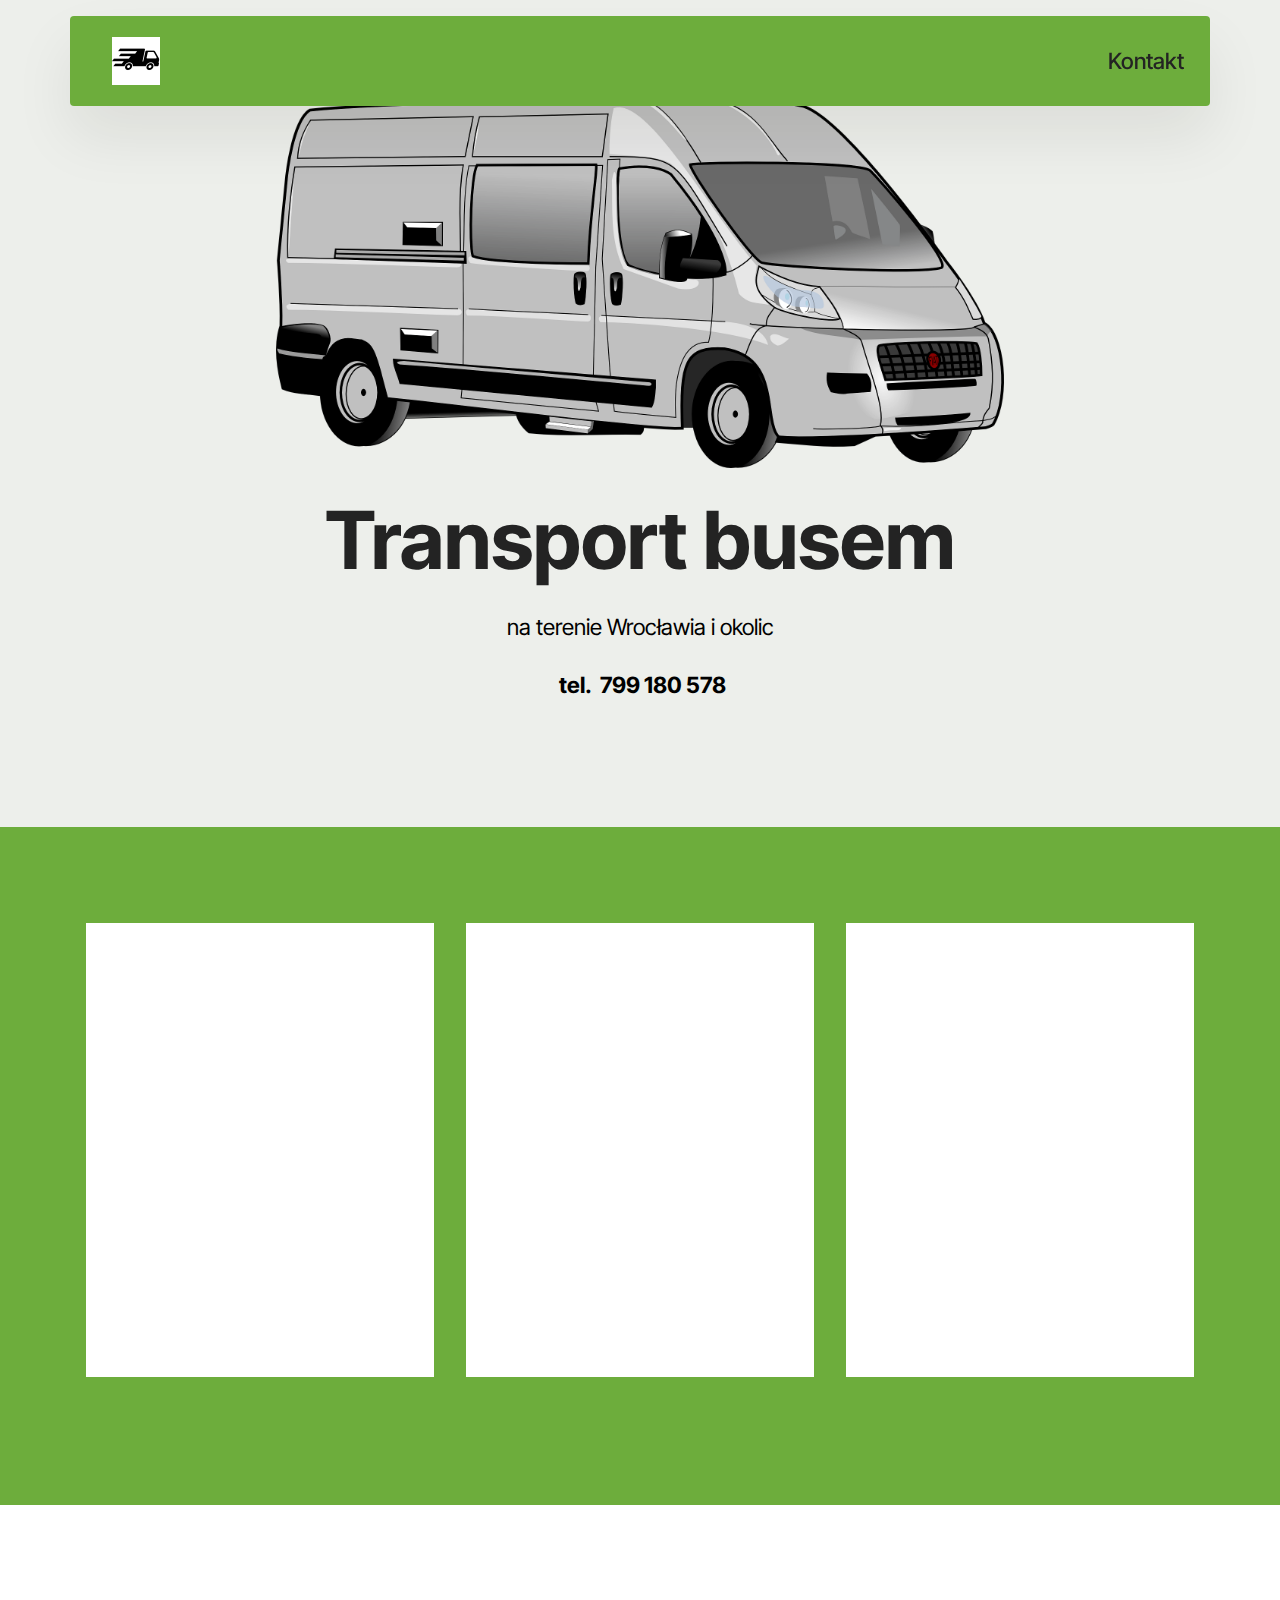
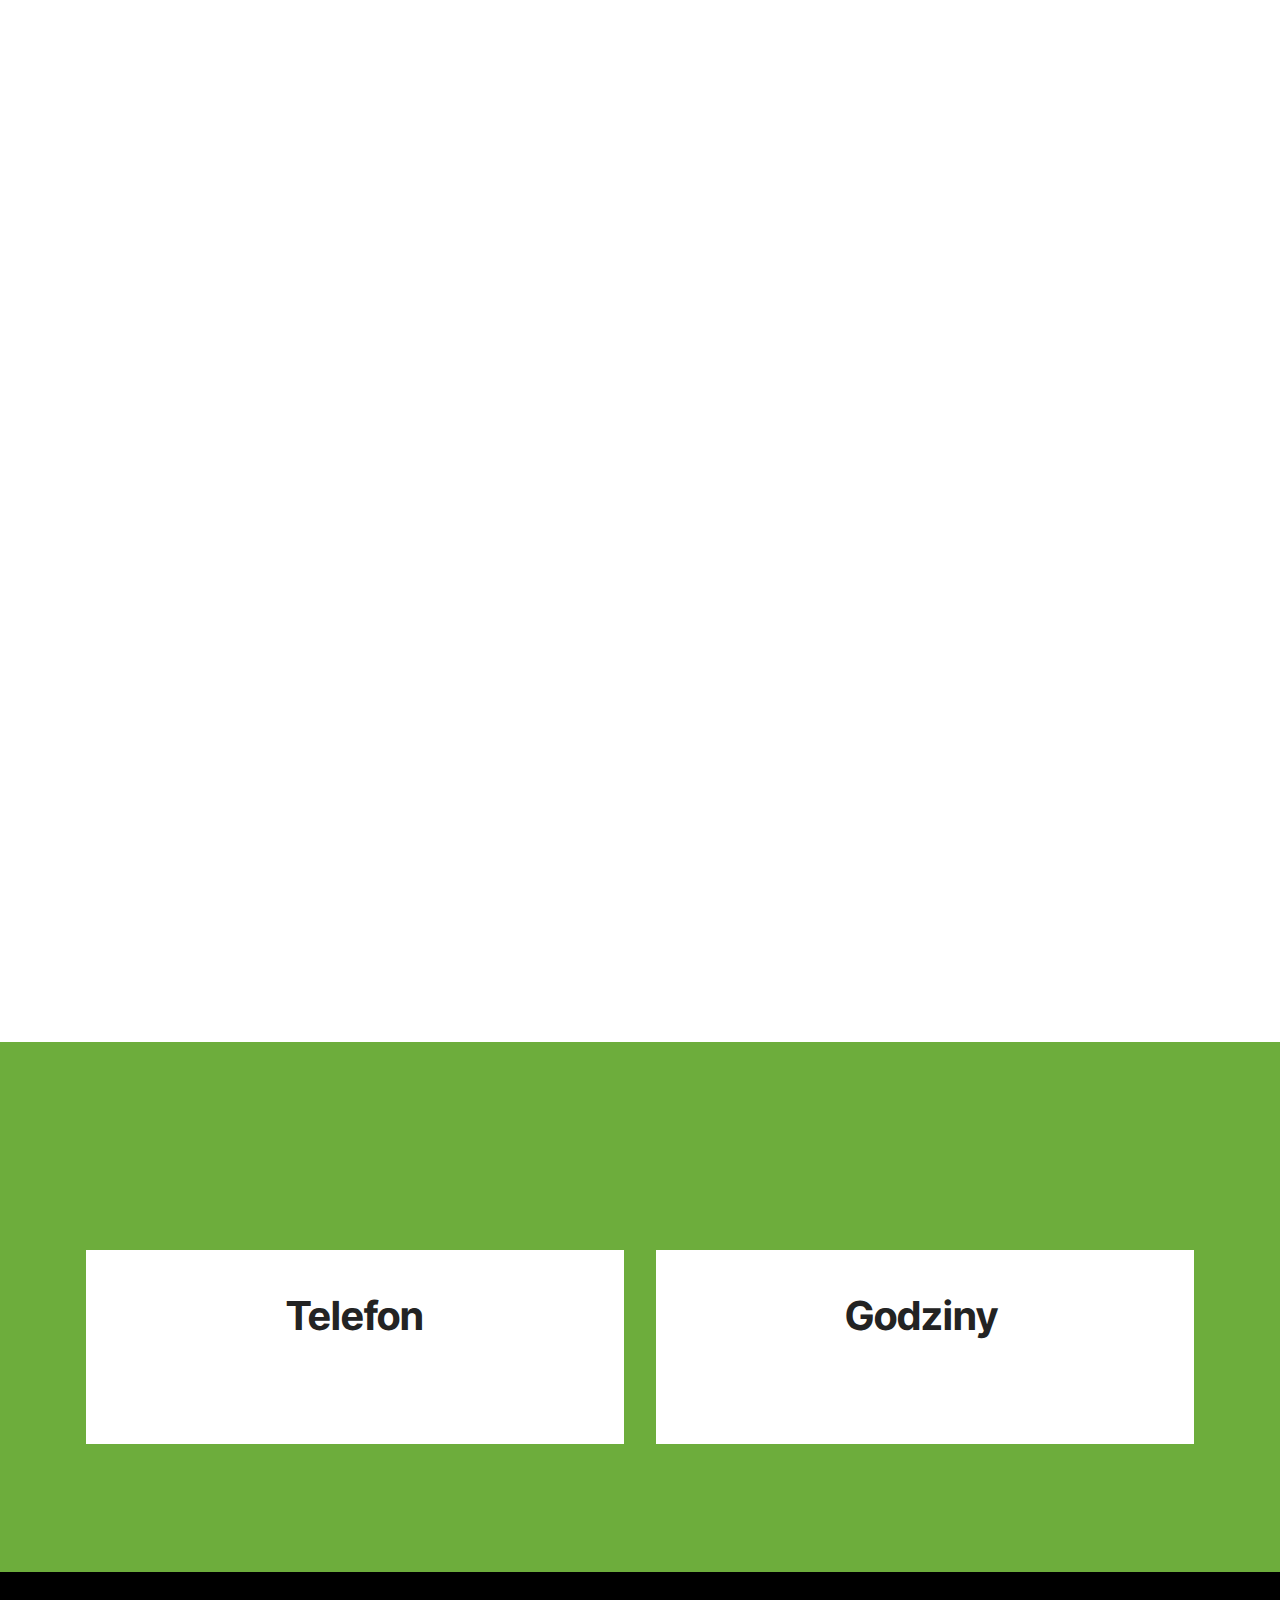
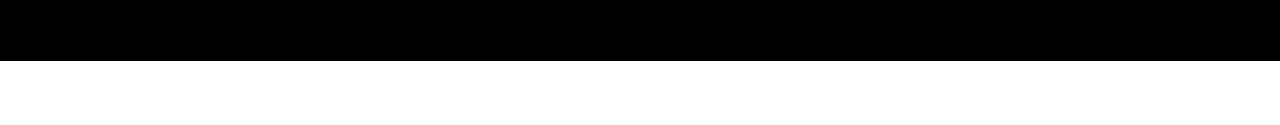
==== index.html @ a34ff1d1 "Add files via upload" ====
<!DOCTYPE html>
<html  >
<head>
  <!-- Site made with Mobirise Website Builder v5.9.6, https://mobirise.com -->
  <meta charset="UTF-8">
  <meta http-equiv="X-UA-Compatible" content="IE=edge">
  <meta name="generator" content="Mobirise v5.9.6, mobirise.com">
  <meta name="viewport" content="width=device-width, initial-scale=1, minimum-scale=1">
  <link rel="shortcut icon" href="assets/images/logo-transport-s314-128x128.png" type="image/x-icon">
  <meta name="description" content="Transport busem">
  
  
  <title>Transport busem</title>
  <link rel="stylesheet" href="assets/web/assets/mobirise-icons2/mobirise2.css">
  <link rel="stylesheet" href="assets/bootstrap/css/bootstrap.min.css">
  <link rel="stylesheet" href="assets/bootstrap/css/bootstrap-grid.min.css">
  <link rel="stylesheet" href="assets/bootstrap/css/bootstrap-reboot.min.css">
  <link rel="stylesheet" href="assets/animatecss/animate.css">
  <link rel="stylesheet" href="assets/dropdown/css/style.css">
  <link rel="stylesheet" href="assets/theme/css/style.css">
  <link rel="preload" href="https://fonts.googleapis.com/css?family=Inter+Tight:100,200,300,400,500,600,700,800,900,100i,200i,300i,400i,500i,600i,700i,800i,900i&display=swap" as="style" onload="this.onload=null;this.rel='stylesheet'">
  <noscript><link rel="stylesheet" href="https://fonts.googleapis.com/css?family=Inter+Tight:100,200,300,400,500,600,700,800,900,100i,200i,300i,400i,500i,600i,700i,800i,900i&display=swap"></noscript>
  <link rel="preload" as="style" href="assets/mobirise/css/mbr-additional.css"><link rel="stylesheet" href="assets/mobirise/css/mbr-additional.css" type="text/css">

  
  
  
</head>
<body>
  
  <section data-bs-version="5.1" class="menu menu1 cid-tUxrweRSKP" once="menu" id="menu01-2k">
	

	<nav class="navbar navbar-dropdown navbar-fixed-top navbar-expand-lg">
		<div class="container">
			<div class="navbar-brand">
				<span class="navbar-logo">
					<a href="index.html">
						<img src="assets/images/logo-transport-s314-96x96.png" alt="Transport busem" style="height: 3rem;">
					</a>
				</span>
				
			</div>
			<button class="navbar-toggler" type="button" data-toggle="collapse" data-bs-toggle="collapse" data-target="#navbarSupportedContent" data-bs-target="#navbarSupportedContent" aria-controls="navbarNavAltMarkup" aria-expanded="false" aria-label="Toggle navigation">
				<div class="hamburger">
					<span></span>
					<span></span>
					<span></span>
					<span></span>
				</div>
			</button>
			<div class="collapse navbar-collapse" id="navbarSupportedContent">
				<ul class="navbar-nav nav-dropdown nav-right" data-app-modern-menu="true"><li class="nav-item">
						<a class="nav-link link text-black display-4" href="index.html#contacts01-1u">Kontakt</a>
					</li></ul>
				
				
			</div>
		</div>
	</nav>
</section>

<section data-bs-version="5.1" class="header12 cid-tTMjtaFez2" id="header12-2f">
  

  
  

  <div class="text-center container">
    <div class="row mb-4 justify-content-center">
      <div class="col-12 col-md-8">
        <img class="w-100" src="assets/images/mbr-1920x980.png" alt="Mobirise Website Builder">
      </div>
    </div>
    <div class="row justify-content-center">
      <div class="col-md-12 content-head">
        <h1 class="mbr-section-title mbr-fonts-style mb-4 display-1">
          <strong>Transport busem</strong></h1>
        <p class="mbr-text mbr-fonts-style mb-4 display-7">
          na terenie Wrocławia i okolic<br><br><strong>&nbsp;tel.&nbsp; 799 180 578</strong><br></p>
        
      </div>
    </div>
  </div>
</section>

<section data-bs-version="5.1" class="features6 cid-tTGEX8dFgQ" id="features06-24">
	
	
	<div class="container">
		<div class="row justify-content-center">
			<div class="col-12 content-head">
				
			</div>
		</div>
		<div class="row">
			<div class="item features-image col-12 col-md-6 col-lg-4 active">
				<div class="item-wrapper">
					<div class="item-img">
						<img src="assets/images/mbr-816x776.png" alt="Mobirise Website Builder" data-slide-to="0" data-bs-slide-to="0">
					</div>
					<div class="item-content">
						
						<p class="mbr-text mbr-fonts-style mt-2 display-7">
							Transport rzeczy ze sklepów budowlanych / meblowych&nbsp;</p>
						
					</div>
				</div>
			</div><div class="item features-image col-12 col-md-6 col-lg-4">
				<div class="item-wrapper">
					<div class="item-img">
						<img src="assets/images/mbr-816x816.jpeg" alt="Mobirise Website Builder" data-slide-to="1" data-bs-slide-to="1">
					</div>
					<div class="item-content">
						
						<p class="mbr-text mbr-fonts-style mt-2 display-7">Przeprowadzki</p>
						
					</div>
				</div>
			</div><div class="item features-image col-12 col-md-6 col-lg-4">
				<div class="item-wrapper">
					<div class="item-img">
						<img src="assets/images/mbr-1-816x816.jpg" alt="Mobirise Website Builder" data-slide-to="2" data-bs-slide-to="2">
					</div>
					<div class="item-content">
						
						<p class="mbr-text mbr-fonts-style mt-2 display-7">
							Przewóz AGD</p>
						
					</div>
				</div>
			</div>
			
			
		</div>
	</div>
</section>

<section data-bs-version="5.1" class="article12 cid-tTGG54ffel" id="article12-25">    
    
    <div class="container">
        <div class="row justify-content-center">
            <div class="col-md-12 col-lg-10">
                
                
                <p class="mbr-text mbr-fonts-style display-7">Oferuję indywidualny transport dużym busem.<br> <br>Bus posiada 4 metry długości i 2 metry wysokości przestrzeni ładunkowej - tutaj nie trzeba się zastanawiać&nbsp; &nbsp;czy coś się zmieści tak jak w przypadku mniejszych aut. Indywidualny transport busem oznacza szybki oraz pewny przewóz wyłącznie Państwa ładunków na terenie Wrocławia i okolic.<br><br>W związku z terenem działalności terminy na "już" są całkiem możliwe. Proszę o kontakt.<br><br>Nie ma sztywnych godzin pracy więc kurs popołudniu, wieczorem czy w weekend ( SOBOTA NIEDZIELA) również jest możliwy. Współpracuję zarówno z firmami jak i z osobami prywatnymi.<br>
<br>Zapraszam do kontaktu w celu uzyskania bezpłatnej oferty transportu już teraz!<br><br>Cena uzgadniana jest indywidualnie. Wypadło coś na cito? - jest szansa, że się uda.
<br>Proszę dzwonić, pytać. Jeśli nie odbieram- proszę o sms.<br></p>
            </div>
        </div>
    </div>
</section>

<section data-bs-version="5.1" class="gallery3 cid-tTMtoYaZ59" id="gallery03-2g">
    
    
    <div class="container-fluid">
      <div class="row justify-content-center">
        <div class="col-12 content-head">
          
        </div>
      </div>
      <div class="row">
        <div class="item features-image mb-4 col-6 col-md-4 col-lg-3 active">
          <div class="item-wrapper">
            <div class="item-img mb-3">
              <img src="assets/images/mini-img-20200731-194054-838x629.jpg" alt="Mobirise Website Builder" title="" data-slide-to="0" data-bs-slide-to="0">
            </div>
            <div class="item-content align-left">
              <h5 class="item-title mbr-fonts-style mb-3 display-7">
                <strong>Indywidualny transport</strong></h5>
              
            </div>
          </div>
        </div>
        <div class="item features-image mb-4 col-6 col-md-4 col-lg-3">
          <div class="item-wrapper">
            <div class="item-img mb-3">
              <img src="assets/images/mini-img-20200731-194129-838x629.jpg" alt="Mobirise Website Builder" title="" data-slide-to="1" data-bs-slide-to="1">
            </div>
            <div class="item-content align-left">
              <h5 class="item-title mbr-fonts-style mb-3 display-7">
                <strong>4 metry długości</strong></h5>
              
            </div>
          </div>
        </div>
        <div class="item features-image mb-4 col-6 col-md-4 col-lg-3">
          <div class="item-wrapper">
            <div class="item-img mb-3">
              <img src="assets/images/mini-img-20200731-193904-838x629.jpg" alt="Mobirise Website Builder" title="" data-slide-to="2" data-bs-slide-to="2">
            </div>
            <div class="item-content align-left">
              <h5 class="item-title mbr-fonts-style mb-3 display-7">
                <strong>2 metry wysokości</strong></h5>
              
              
            </div>
          </div>
        </div><div class="item features-image mb-4 col-6 col-md-4 col-lg-3">
          <div class="item-wrapper">
            <div class="item-img mb-3">
              <img src="assets/images/mini-img-20200731-193845-838x629.jpg" alt="Mobirise Website Builder" title="" data-slide-to="3" data-bs-slide-to="3">
            </div>
            <div class="item-content align-left">
              <h5 class="item-title mbr-fonts-style mb-3 display-7"><strong>Szybkie terminy</strong></h5>
              
            </div>
          </div>
        </div>
        
      </div>
    </div>
  </section>

<section data-bs-version="5.1" class="contacts01 cid-tTGA4AkZ2n" id="contacts01-1u">
    

    
    
    <div class="container">
        <div class="row justify-content-center">
            <div class="col-12 content-head">
                <div class="mbr-section-head mb-5">
                    <h3 class="mbr-section-title mbr-fonts-style align-center mb-0 display-2">
                        <strong>Kontakt</strong></h3>
                    
                </div>
            </div>
        </div>
        <div class="row">
            <div class="item features-without-image col-12 col-md-6 active">
                <div class="item-wrapper">
                    <div class="text-wrapper">
                        <h6 class="card-title mbr-fonts-style mb-3 display-5">
                            <strong>Telefon</strong></h6>
                        <p class="mbr-text mbr-fonts-style display-7">
                            &nbsp; &nbsp; &nbsp; &nbsp; &nbsp; &nbsp; &nbsp; &nbsp; &nbsp; &nbsp; &nbsp; &nbsp; &nbsp; &nbsp; &nbsp; &nbsp; &nbsp; &nbsp; &nbsp; &nbsp; &nbsp;&nbsp;<a href="tel:+12345678910" class="text-primary">799 180 578 </a>
                        </p>
                    </div>
                </div>
            </div>
            
            
            <div class="item features-without-image col-12 col-md-6">
                <div class="item-wrapper">
                    <div class="text-wrapper">
                        <h6 class="card-title mbr-fonts-style mb-3 display-5">
                            <strong>Godziny&nbsp;</strong></h6>
                        <p class="mbr-text mbr-fonts-style display-7">&nbsp; &nbsp; &nbsp; &nbsp; &nbsp; &nbsp; &nbsp; &nbsp; &nbsp; &nbsp; &nbsp; &nbsp; &nbsp; &nbsp; &nbsp; &nbsp; &nbsp; &nbsp; &nbsp; &nbsp; &nbsp;9:00 - 20:00
                        </p>
                    </div>
                </div>
            </div>
        </div>
    </div>
</section>

<section data-bs-version="5.1" class="footer4 cid-tTGEgxkvbw" once="footers" id="footer04-23">

    

    

    <div class="container">
        <div class="media-container-row align-center mbr-white">
            <div class="col-12">
                <p class="mbr-text mb-0 mbr-fonts-style display-7">
                    © Copyright 2025 Mobirise - All Rights Reserved
                </p>
            </div>
        </div>
    </div>
</section><section class="display-7" style="padding: 0;align-items: center;justify-content: center;flex-wrap: wrap;    align-content: center;display: flex;position: relative;height: 4rem;"><a href="https://mobiri.se/3102719" style="flex: 1 1;height: 4rem;position: absolute;width: 100%;z-index: 1;"><img alt="" style="height: 4rem;" src="[data-uri]"></a><p style="margin: 0;text-align: center;" class="display-7">&#8204;</p><a style="z-index:1" href="https://mobirise.com/offline-website-builder.html">Offline Website Builder</a></section><script src="assets/bootstrap/js/bootstrap.bundle.min.js"></script>  <script src="assets/smoothscroll/smooth-scroll.js"></script>  <script src="assets/ytplayer/index.js"></script>  <script src="assets/dropdown/js/navbar-dropdown.js"></script>  <script src="assets/theme/js/script.js"></script>  
  
  
 <div id="scrollToTop" class="scrollToTop mbr-arrow-up"><a style="text-align: center;"><i class="mbr-arrow-up-icon mbr-arrow-up-icon-cm cm-icon cm-icon-smallarrow-up"></i></a></div>
    <input name="animation" type="hidden">
  </body>
</html>
---- assets/web/assets/mobirise-icons2/mobirise2.css ----
@font-face {
  font-family: 'Moririse2';
  font-display: swap;
  src:  url('mobirise2.eot?f2bix4');
  src:  url('mobirise2.eot?f2bix4#iefix') format('embedded-opentype'),
    url('mobirise2.ttf?f2bix4') format('truetype'),
    url('mobirise2.woff?f2bix4') format('woff'),
    url('mobirise2.svg?f2bix4#mobirise2') format('svg');
  font-weight: normal;
  font-style: normal;
}

[class^="mobi-"], [class*=" mobi-"] {
  /* use !important to prevent issues with browser extensions that change fonts */
  font-family: 'Moririse2' !important;
  speak: none;
  font-style: normal;
  font-weight: normal;
  font-variant: normal;
  text-transform: none;
  line-height: 1;

  /* Better Font Rendering =========== */
  -webkit-font-smoothing: antialiased;
  -moz-osx-font-smoothing: grayscale;
}

.mobi-mbri-add-submenu:before {
  content: "\e900";
}
.mobi-mbri-alert:before {
  content: "\e901";
}
.mobi-mbri-align-center:before {
  content: "\e902";
}
.mobi-mbri-align-justify:before {
  content: "\e903";
}
.mobi-mbri-align-left:before {
  content: "\e904";
}
.mobi-mbri-align-right:before {
  content: "\e905";
}
.mobi-mbri-android:before {
  content: "\e906";
}
.mobi-mbri-apple:before {
  content: "\e907";
}
.mobi-mbri-arrow-down:before {
  content: "\e908";
}
.mobi-mbri-arrow-next:before {
  content: "\e909";
}
.mobi-mbri-arrow-prev:before {
  content: "\e90a";
}
.mobi-mbri-arrow-up:before {
  content: "\e90b";
}
.mobi-mbri-bold:before {
  content: "\e90c";
}
.mobi-mbri-bookmark:before {
  content: "\e90d";
}
.mobi-mbri-bootstrap:before {
  content: "\e90e";
}
.mobi-mbri-briefcase:before {
  content: "\e90f";
}
.mobi-mbri-browse:before {
  content: "\e910";
}
.mobi-mbri-bulleted-list:before {
  content: "\e911";
}
.mobi-mbri-calendar:before {
  content: "\e912";
}
.mobi-mbri-camera:before {
  content: "\e913";
}
.mobi-mbri-cart-add:before {
  content: "\e914";
}
.mobi-mbri-cart-full:before {
  content: "\e915";
}
.mobi-mbri-cash:before {
  content: "\e916";
}
.mobi-mbri-change-style:before {
  content: "\e917";
}
.mobi-mbri-chat:before {
  content: "\e918";
}
.mobi-mbri-clock:before {
  content: "\e919";
}
.mobi-mbri-close:before {
  content: "\e91a";
}
.mobi-mbri-cloud:before {
  content: "\e91b";
}
.mobi-mbri-code:before {
  content: "\e91c";
}
.mobi-mbri-contact-form:before {
  content: "\e91d";
}
.mobi-mbri-credit-card:before {
  content: "\e91e";
}
.mobi-mbri-cursor-click:before {
  content: "\e91f";
}
.mobi-mbri-cust-feedback:before {
  content: "\e920";
}
.mobi-mbri-database:before {
  content: "\e921";
}
.mobi-mbri-delivery:before {
  content: "\e922";
}
.mobi-mbri-desktop:before {
  content: "\e923";
}
.mobi-mbri-devices:before {
  content: "\e924";
}
.mobi-mbri-down:before {
  content: "\e925";
}
.mobi-mbri-download-2:before {
  content: "\e926";
}
.mobi-mbri-download:before {
  content: "\e927";
}
.mobi-mbri-drag-n-drop-2:before {
  content: "\e928";
}
.mobi-mbri-drag-n-drop:before {
  content: "\e929";
}
.mobi-mbri-edit-2:before {
  content: "\e92a";
}
.mobi-mbri-edit:before {
  content: "\e92b";
}
.mobi-mbri-error:before {
  content: "\e92c";
}
.mobi-mbri-extension:before {
  content: "\e92d";
}
.mobi-mbri-features:before {
  content: "\e92e";
}
.mobi-mbri-file:before {
  content: "\e92f";
}
.mobi-mbri-flag:before {
  content: "\e930";
}
.mobi-mbri-folder:before {
  content: "\e931";
}
.mobi-mbri-gift:before {
  content: "\e932";
}
.mobi-mbri-github:before {
  content: "\e933";
}
.mobi-mbri-globe-2:before {
  content: "\e934";
}
.mobi-mbri-globe:before {
  content: "\e935";
}
.mobi-mbri-growing-chart:before {
  content: "\e936";
}
.mobi-mbri-hearth:before {
  content: "\e937";
}
.mobi-mbri-help:before {
  content: "\e938";
}
.mobi-mbri-home:before {
  content: "\e939";
}
.mobi-mbri-hot-cup:before {
  content: "\e93a";
}
.mobi-mbri-idea:before {
  content: "\e93b";
}
.mobi-mbri-image-gallery:before {
  content: "\e93c";
}
.mobi-mbri-image-slider:before {
  content: "\e93d";
}
.mobi-mbri-info:before {
  content: "\e93e";
}
.mobi-mbri-italic:before {
  content: "\e93f";
}
.mobi-mbri-key:before {
  content: "\e940";
}
.mobi-mbri-laptop:before {
  content: "\e941";
}
.mobi-mbri-layers:before {
  content: "\e942";
}
.mobi-mbri-left-right:before {
  content: "\e943";
}
.mobi-mbri-left:before {
  content: "\e944";
}
.mobi-mbri-letter:before {
  content: "\e945";
}
.mobi-mbri-like:before {
  content: "\e946";
}
.mobi-mbri-link:before {
  content: "\e947";
}
.mobi-mbri-lock:before {
  content: "\e948";
}
.mobi-mbri-login:before {
  content: "\e949";
}
.mobi-mbri-logout:before {
  content: "\e94a";
}
.mobi-mbri-magic-stick:before {
  content: "\e94b";
}
.mobi-mbri-map-pin:before {
  content: "\e94c";
}
.mobi-mbri-menu:before {
  content: "\e94d";
}
.mobi-mbri-mobile-2:before {
  content: "\e94e";
}
.mobi-mbri-mobile-horizontal:before {
  content: "\e94f";
}
.mobi-mbri-mobile:before {
  content: "\e950";
}
.mobi-mbri-mobirise:before {
  content: "\e951";
}
.mobi-mbri-more-horizontal:before {
  content: "\e952";
}
.mobi-mbri-more-vertical:before {
  content: "\e953";
}
.mobi-mbri-music:before {
  content: "\e954";
}
.mobi-mbri-new-file:before {
  content: "\e955";
}
.mobi-mbri-numbered-list:before {
  content: "\e956";
}
.mobi-mbri-opened-folder:before {
  content: "\e957";
}
.mobi-mbri-pages:before {
  content: "\e958";
}
.mobi-mbri-paper-plane:before {
  content: "\e959";
}
.mobi-mbri-paperclip:before {
  content: "\e95a";
}
.mobi-mbri-phone:before {
  content: "\e95b";
}
.mobi-mbri-photo:before {
  content: "\e95c";
}
.mobi-mbri-photos:before {
  content: "\e95d";
}
.mobi-mbri-pin:before {
  content: "\e95e";
}
.mobi-mbri-play:before {
  content: "\e95f";
}
.mobi-mbri-plus:before {
  content: "\e960";
}
.mobi-mbri-preview:before {
  content: "\e961";
}
.mobi-mbri-print:before {
  content: "\e962";
}
.mobi-mbri-protect:before {
  content: "\e963";
}
.mobi-mbri-question:before {
  content: "\e964";
}
.mobi-mbri-quote-left:before {
  content: "\e965";
}
.mobi-mbri-quote-right:before {
  content: "\e966";
}
.mobi-mbri-redo:before {
  content: "\e967";
}
.mobi-mbri-refresh:before {
  content: "\e968";
}
.mobi-mbri-responsive-2:before {
  content: "\e969";
}
.mobi-mbri-responsive:before {
  content: "\e96a";
}
.mobi-mbri-right:before {
  content: "\e96b";
}
.mobi-mbri-rocket:before {
  content: "\e96c";
}
.mobi-mbri-sad-face:before {
  content: "\e96d";
}
.mobi-mbri-sale:before {
  content: "\e96e";
}
.mobi-mbri-save:before {
  content: "\e96f";
}
.mobi-mbri-search:before {
  content: "\e970";
}
.mobi-mbri-setting-2:before {
  content: "\e971";
}
.mobi-mbri-setting-3:before {
  content: "\e972";
}
.mobi-mbri-setting:before {
  content: "\e973";
}
.mobi-mbri-share:before {
  content: "\e974";
}
.mobi-mbri-shopping-bag:before {
  content: "\e975";
}
.mobi-mbri-shopping-basket:before {
  content: "\e976";
}
.mobi-mbri-shopping-cart:before {
  content: "\e977";
}
.mobi-mbri-sites:before {
  content: "\e978";
}
.mobi-mbri-smile-face:before {
  content: "\e979";
}
.mobi-mbri-speed:before {
  content: "\e97a";
}
.mobi-mbri-star:before {
  content: "\e97b";
}
.mobi-mbri-success:before {
  content: "\e97c";
}
.mobi-mbri-sun:before {
  content: "\e97d";
}
.mobi-mbri-sun2:before {
  content: "\e97e";
}
.mobi-mbri-tablet-vertical:before {
  content: "\e97f";
}
.mobi-mbri-tablet:before {
  content: "\e980";
}
.mobi-mbri-target:before {
  content: "\e981";
}
.mobi-mbri-timer:before {
  content: "\e982";
}
.mobi-mbri-to-ftp:before {
  content: "\e983";
}
.mobi-mbri-to-local-drive:before {
  content: "\e984";
}
.mobi-mbri-touch-swipe:before {
  content: "\e985";
}
.mobi-mbri-touch:before {
  content: "\e986";
}
.mobi-mbri-trash:before {
  content: "\e987";
}
.mobi-mbri-underline:before {
  content: "\e988";
}
.mobi-mbri-undo:before {
  content: "\e989";
}
.mobi-mbri-unlink:before {
  content: "\e98a";
}
.mobi-mbri-unlock:before {
  content: "\e98b";
}
.mobi-mbri-up-down:before {
  content: "\e98c";
}
.mobi-mbri-up:before {
  content: "\e98d";
}
.mobi-mbri-update:before {
  content: "\e98e";
}
.mobi-mbri-upload-2:before {
  content: "\e98f";
}
.mobi-mbri-upload:before {
  content: "\e990";
}
.mobi-mbri-user-2:before {
  content: "\e991";
}
.mobi-mbri-user:before {
  content: "\e992";
}
.mobi-mbri-users:before {
  content: "\e993";
}
.mobi-mbri-video-play:before {
  content: "\e994";
}
.mobi-mbri-video:before {
  content: "\e995";
}
.mobi-mbri-watch:before {
  content: "\e996";
}
.mobi-mbri-website-theme-2:before {
  content: "\e997";
}
.mobi-mbri-website-theme:before {
  content: "\e998";
}
.mobi-mbri-wifi:before {
  content: "\e999";
}
.mobi-mbri-windows:before {
  content: "\e99a";
}
.mobi-mbri-zoom-in:before {
  content: "\e99b";
}
.mobi-mbri-zoom-out:before {
  content: "\e99c";
}
---- assets/dropdown/css/style.css ----
.navbar-dropdown {
  left: 0;
  padding: 0;
  position: absolute;
  right: 0;
  top: 0;
  transition: all 0.45s ease;
  z-index: 1030;
  background: #282828; }
  .navbar-dropdown .navbar-logo {
    margin-right: 0.8rem;
    transition: margin 0.3s ease-in-out;
    vertical-align: middle; }
    .navbar-dropdown .navbar-logo img {
      height: 3.125rem;
      transition: all 0.3s ease-in-out; }
    .navbar-dropdown .navbar-logo.mbr-iconfont {
      font-size: 3.125rem;
      line-height: 3.125rem; }
  .navbar-dropdown .navbar-caption {
    font-weight: 700;
    white-space: normal;
    vertical-align: -4px;
    line-height: 3.125rem !important; }
    .navbar-dropdown .navbar-caption, .navbar-dropdown .navbar-caption:hover {
      color: inherit;
      text-decoration: none; }
  .navbar-dropdown .mbr-iconfont + .navbar-caption {
    vertical-align: -1px; }
  .navbar-dropdown.navbar-fixed-top {
    position: fixed; }
  .navbar-dropdown .navbar-brand span {
    vertical-align: -4px; }
  .navbar-dropdown.bg-color.transparent {
    background: none; }
  .navbar-dropdown.navbar-short .navbar-brand {
    padding: 0.625rem 0; }
    .navbar-dropdown.navbar-short .navbar-brand span {
      vertical-align: -1px; }
  .navbar-dropdown.navbar-short .navbar-caption {
    line-height: 2.375rem !important;
    vertical-align: -2px; }
  .navbar-dropdown.navbar-short .navbar-logo {
    margin-right: 0.5rem; }
    .navbar-dropdown.navbar-short .navbar-logo img {
      height: 2.375rem; }
    .navbar-dropdown.navbar-short .navbar-logo.mbr-iconfont {
      font-size: 2.375rem;
      line-height: 2.375rem; }
  .navbar-dropdown.navbar-short .mbr-table-cell {
    height: 3.625rem; }
  .navbar-dropdown .navbar-close {
    left: 0.6875rem;
    position: fixed;
    top: 0.75rem;
    z-index: 1000; }
  .navbar-dropdown .hamburger-icon {
    content: "";
    display: inline-block;
    vertical-align: middle;
    width: 16px;
    -webkit-box-shadow: 0 -6px 0 1px #282828,0 0 0 1px #282828,0 6px 0 1px #282828;
    -moz-box-shadow: 0 -6px 0 1px #282828,0 0 0 1px #282828,0 6px 0 1px #282828;
    box-shadow: 0 -6px 0 1px #282828,0 0 0 1px #282828,0 6px 0 1px #282828; }

.dropdown-menu .dropdown-toggle[data-toggle="dropdown-submenu"]::after {
  border-bottom: 0.35em solid transparent;
  border-left: 0.35em solid;
  border-right: 0;
  border-top: 0.35em solid transparent;
  margin-left: 0.3rem; }

.dropdown-menu .dropdown-item:focus {
  outline: 0; }

.nav-dropdown {
  font-size: 0.75rem;
  font-weight: 500;
  height: auto !important; }
  .nav-dropdown .nav-btn {
    padding-left: 1rem; }
  .nav-dropdown .link {
    margin: .667em 1.667em;
    font-weight: 500;
    padding: 0;
    transition: color .2s ease-in-out; }
    .nav-dropdown .link.dropdown-toggle {
      margin-right: 2.583em; }
      .nav-dropdown .link.dropdown-toggle::after {
        margin-left: .25rem;
        border-top: 0.35em solid;
        border-right: 0.35em solid transparent;
        border-left: 0.35em solid transparent;
        border-bottom: 0; }
      .nav-dropdown .link.dropdown-toggle[aria-expanded="true"] {
        margin: 0;
        padding: 0.667em 3.263em  0.667em 1.667em; }
  .nav-dropdown .link::after,
  .nav-dropdown .dropdown-item::after {
    color: inherit; }
  .nav-dropdown .btn {
    font-size: 0.75rem;
    font-weight: 700;
    letter-spacing: 0;
    margin-bottom: 0;
    padding-left: 1.25rem;
    padding-right: 1.25rem; }
  .nav-dropdown .dropdown-menu {
    border-radius: 0;
    border: 0;
    left: 0;
    margin: 0;
    padding-bottom: 1.25rem;
    padding-top: 1.25rem;
    position: relative; }
  .nav-dropdown .dropdown-submenu {
    margin-left: 0.125rem;
    top: 0; }
  .nav-dropdown .dropdown-item {
    font-weight: 500;
    line-height: 2;
    padding: 0.3846em 4.615em 0.3846em 1.5385em;
    position: relative;
    transition: color .2s ease-in-out, background-color .2s ease-in-out; }
    .nav-dropdown .dropdown-item::after {
      margin-top: -0.3077em;
      position: absolute;
      right: 1.1538em;
      top: 50%; }
    .nav-dropdown .dropdown-item:focus, .nav-dropdown .dropdown-item:hover {
      background: none; }

@media (max-width: 767px) {
  .nav-dropdown.navbar-toggleable-sm {
    bottom: 0;
    display: none;
    left: 0;
    overflow-x: hidden;
    position: fixed;
    top: 0;
    transform: translateX(-100%);
    -ms-transform: translateX(-100%);
    -webkit-transform: translateX(-100%);
    width: 18.75rem;
    z-index: 999; } }
.nav-dropdown.navbar-toggleable-xl {
  bottom: 0;
  display: none;
  left: 0;
  overflow-x: hidden;
  position: fixed;
  top: 0;
  transform: translateX(-100%);
  -ms-transform: translateX(-100%);
  -webkit-transform: translateX(-100%);
  width: 18.75rem;
  z-index: 999; }

.nav-dropdown-sm {
  display: block !important;
  overflow-x: hidden;
  overflow: auto;
  padding-top: 3.875rem; }
  .nav-dropdown-sm::after {
    content: "";
    display: block;
    height: 3rem;
    width: 100%; }
  .nav-dropdown-sm.collapse.in ~ .navbar-close {
    display: block !important; }
  .nav-dropdown-sm.collapsing, .nav-dropdown-sm.collapse.in {
    transform: translateX(0);
    -ms-transform: translateX(0);
    -webkit-transform: translateX(0);
    transition: all 0.25s ease-out;
    -webkit-transition: all 0.25s ease-out;
    background: #282828; }
  .nav-dropdown-sm.collapsing[aria-expanded="false"] {
    transform: translateX(-100%);
    -ms-transform: translateX(-100%);
    -webkit-transform: translateX(-100%); }
  .nav-dropdown-sm .nav-item {
    display: block;
    margin-left: 0 !important;
    padding-left: 0; }
  .nav-dropdown-sm .link,
  .nav-dropdown-sm .dropdown-item {
    border-top: 1px dotted rgba(255, 255, 255, 0.1);
    font-size: 0.8125rem;
    line-height: 1.6;
    margin: 0 !important;
    padding: 0.875rem 2.4rem 0.875rem 1.5625rem !important;
    position: relative;
    white-space: normal; }
    .nav-dropdown-sm .link:focus, .nav-dropdown-sm .link:hover,
    .nav-dropdown-sm .dropdown-item:focus,
    .nav-dropdown-sm .dropdown-item:hover {
      background: rgba(0, 0, 0, 0.2) !important;
      color: #c0a375; }
  .nav-dropdown-sm .nav-btn {
    position: relative;
    padding: 1.5625rem 1.5625rem 0 1.5625rem; }
    .nav-dropdown-sm .nav-btn::before {
      border-top: 1px dotted rgba(255, 255, 255, 0.1);
      content: "";
      left: 0;
      position: absolute;
      top: 0;
      width: 100%; }
    .nav-dropdown-sm .nav-btn + .nav-btn {
      padding-top: 0.625rem; }
      .nav-dropdown-sm .nav-btn + .nav-btn::before {
        display: none; }
  .nav-dropdown-sm .btn {
    padding: 0.625rem 0; }
  .nav-dropdown-sm .dropdown-toggle[data-toggle="dropdown-submenu"]::after {
    margin-left: .25rem;
    border-top: 0.35em solid;
    border-right: 0.35em solid transparent;
    border-left: 0.35em solid transparent;
    border-bottom: 0; }
  .nav-dropdown-sm .dropdown-toggle[data-toggle="dropdown-submenu"][aria-expanded="true"]::after {
    border-top: 0;
    border-right: 0.35em solid transparent;
    border-left: 0.35em solid transparent;
    border-bottom: 0.35em solid; }
  .nav-dropdown-sm .dropdown-menu {
    margin: 0;
    padding: 0;
    position: relative;
    top: 0;
    left: 0;
    width: 100%;
    border: 0;
    float: none;
    border-radius: 0;
    background: none; }
  .nav-dropdown-sm .dropdown-submenu {
    left: 100%;
    margin-left: 0.125rem;
    margin-top: -1.25rem;
    top: 0; }

.navbar-toggleable-sm .nav-dropdown .dropdown-menu {
  position: absolute; }

.navbar-toggleable-sm .nav-dropdown .dropdown-submenu {
  left: 100%;
  margin-left: 0.125rem;
  margin-top: -1.25rem;
  top: 0; }

.navbar-toggleable-sm.opened .nav-dropdown .dropdown-menu {
  position: relative; }

.navbar-toggleable-sm.opened .nav-dropdown .dropdown-submenu {
  left: 0;
  margin-left: 00rem;
  margin-top: 0rem;
  top: 0; }

.is-builder .nav-dropdown.collapsing {
  transition: none !important; }
---- assets/theme/css/style.css ----
@charset "UTF-8";
section {
  background-color: #ffffff;
}

body {
  font-style: normal;
  line-height: 1.5;
  font-weight: 400;
  color: #232323;
  position: relative;
}

button {
  background-color: transparent;
  border-color: transparent;
}

.embla__button,
.carousel-control {
  background-color: #edefea !important;
  opacity: 0.8 !important;
  color: #464845 !important;
  border-color: #edefea !important;
}

.carousel .close,
.modalWindow .close {
  background-color: #edefea !important;
  color: #464845 !important;
  border-color: #edefea !important;
  opacity: 0.8 !important;
}

.carousel .close:hover,
.modalWindow .close:hover {
  opacity: 1 !important;
}

.carousel-indicators li {
  background-color: #edefea !important;
  border: 2px solid #464845 !important;
}

.carousel-indicators li:hover,
.carousel-indicators li:active {
  opacity: 0.8 !important;
}

.embla__button:hover,
.carousel-control:hover {
  background-color: #edefea !important;
  opacity: 1 !important;
}

.modalWindow-video-container {
  height: 80%;
}

section,
.container,
.container-fluid {
  position: relative;
  word-wrap: break-word;
}

a.mbr-iconfont:hover {
  text-decoration: none;
}

.article .lead p,
.article .lead ul,
.article .lead ol,
.article .lead pre,
.article .lead blockquote {
  margin-bottom: 0;
}

a {
  font-style: normal;
  font-weight: 400;
  cursor: pointer;
}
a, a:hover {
  text-decoration: none;
}

.mbr-section-title {
  font-style: normal;
  line-height: 1.3;
}

.mbr-section-subtitle {
  line-height: 1.3;
}

.mbr-text {
  font-style: normal;
  line-height: 1.7;
}

h1,
h2,
h3,
h4,
h5,
h6,
.display-1,
.display-2,
.display-4,
.display-5,
.display-7,
span,
p,
a {
  line-height: 1;
  word-break: break-word;
  word-wrap: break-word;
  font-weight: 400;
}

b,
strong {
  font-weight: bold;
}

input:-webkit-autofill, input:-webkit-autofill:hover, input:-webkit-autofill:focus, input:-webkit-autofill:active {
  transition-delay: 9999s;
  -webkit-transition-property: background-color, color;
  transition-property: background-color, color;
}

textarea[type=hidden] {
  display: none;
}

section {
  background-position: 50% 50%;
  background-repeat: no-repeat;
  background-size: cover;
}
section .mbr-background-video,
section .mbr-background-video-preview {
  position: absolute;
  bottom: 0;
  left: 0;
  right: 0;
  top: 0;
}

.hidden {
  visibility: hidden;
}

.mbr-z-index20 {
  z-index: 20;
}

/*! Base colors */
.mbr-white {
  color: #ffffff;
}

.mbr-black {
  color: #111111;
}

.mbr-bg-white {
  background-color: #ffffff;
}

.mbr-bg-black {
  background-color: #000000;
}

/*! Text-aligns */
.align-left {
  text-align: left;
}

.align-center {
  text-align: center;
}

.align-right {
  text-align: right;
}

/*! Font-weight  */
.mbr-light {
  font-weight: 300;
}

.mbr-regular {
  font-weight: 400;
}

.mbr-semibold {
  font-weight: 500;
}

.mbr-bold {
  font-weight: 700;
}

/*! Media  */
.media-content {
  flex-basis: 100%;
}

.media-container-row {
  display: flex;
  flex-direction: row;
  flex-wrap: wrap;
  justify-content: center;
  align-content: center;
  align-items: start;
}
.media-container-row .media-size-item {
  width: 400px;
}

.media-container-column {
  display: flex;
  flex-direction: column;
  flex-wrap: wrap;
  justify-content: center;
  align-content: center;
  align-items: stretch;
}
.media-container-column > * {
  width: 100%;
}

@media (min-width: 992px) {
  .media-container-row {
    flex-wrap: nowrap;
  }
}
figure {
  margin-bottom: 0;
  overflow: hidden;
}

figure[mbr-media-size] {
  transition: width 0.1s;
}

img,
iframe {
  display: block;
  width: 100%;
}

.card {
  background-color: transparent;
  border: none;
}

.card-box {
  width: 100%;
}

.card-img {
  text-align: center;
  flex-shrink: 0;
  -webkit-flex-shrink: 0;
}

.media {
  max-width: 100%;
  margin: 0 auto;
}

.mbr-figure {
  align-self: center;
}

.media-container > div {
  max-width: 100%;
}

.mbr-figure img,
.card-img img {
  width: 100%;
}

@media (max-width: 991px) {
  .media-size-item {
    width: auto !important;
  }
  .media {
    width: auto;
  }
  .mbr-figure {
    width: 100% !important;
  }
}
/*! Buttons */
.mbr-section-btn {
  margin-left: -0.6rem;
  margin-right: -0.6rem;
  font-size: 0;
}

.btn {
  font-weight: 600;
  border-width: 1px;
  font-style: normal;
  margin: 0.6rem 0.6rem;
  white-space: normal;
  transition: all 0.2s ease-in-out;
  display: inline-flex;
  align-items: center;
  justify-content: center;
  word-break: break-word;
}

.btn-sm {
  font-weight: 600;
  letter-spacing: 0px;
  transition: all 0.3s ease-in-out;
}

.btn-md {
  font-weight: 600;
  letter-spacing: 0px;
  transition: all 0.3s ease-in-out;
}

.btn-lg {
  font-weight: 600;
  letter-spacing: 0px;
  transition: all 0.3s ease-in-out;
}

.btn-form {
  margin: 0;
}
.btn-form:hover {
  cursor: pointer;
}

nav .mbr-section-btn {
  margin-left: 0rem;
  margin-right: 0rem;
}

/*! Btn icon margin */
.btn .mbr-iconfont,
.btn.btn-sm .mbr-iconfont {
  order: 1;
  cursor: pointer;
  margin-left: 0.5rem;
  vertical-align: sub;
}

.btn.btn-md .mbr-iconfont,
.btn.btn-md .mbr-iconfont {
  margin-left: 0.8rem;
}

.mbr-regular {
  font-weight: 400;
}

.mbr-semibold {
  font-weight: 500;
}

.mbr-bold {
  font-weight: 700;
}

[type=submit] {
  -webkit-appearance: none;
}

/*! Full-screen */
.mbr-fullscreen .mbr-overlay {
  min-height: 100vh;
}

.mbr-fullscreen {
  display: flex;
  display: -moz-flex;
  display: -ms-flex;
  display: -o-flex;
  align-items: center;
  min-height: 100vh;
  padding-top: 3rem;
  padding-bottom: 3rem;
}

/*! Map */
.map {
  height: 25rem;
  position: relative;
}
.map iframe {
  width: 100%;
  height: 100%;
}

/*! Scroll to top arrow */
.mbr-arrow-up {
  bottom: 25px;
  right: 90px;
  position: fixed;
  text-align: right;
  z-index: 5000;
  color: #ffffff;
  font-size: 22px;
}

.mbr-arrow-up a {
  background: rgba(0, 0, 0, 0.2);
  border-radius: 50%;
  color: #fff;
  display: inline-block;
  height: 60px;
  width: 60px;
  border: 2px solid #fff;
  outline-style: none !important;
  position: relative;
  text-decoration: none;
  transition: all 0.3s ease-in-out;
  cursor: pointer;
  text-align: center;
}
.mbr-arrow-up a:hover {
  background-color: rgba(0, 0, 0, 0.4);
}
.mbr-arrow-up a i {
  line-height: 60px;
}

.mbr-arrow-up-icon {
  display: block;
  color: #fff;
}

.mbr-arrow-up-icon::before {
  content: "›";
  display: inline-block;
  font-family: serif;
  font-size: 22px;
  line-height: 1;
  font-style: normal;
  position: relative;
  top: 6px;
  left: -4px;
  transform: rotate(-90deg);
}

/*! Arrow Down */
.mbr-arrow {
  position: absolute;
  bottom: 45px;
  left: 50%;
  width: 60px;
  height: 60px;
  cursor: pointer;
  background-color: rgba(80, 80, 80, 0.5);
  border-radius: 50%;
  transform: translateX(-50%);
}
@media (max-width: 767px) {
  .mbr-arrow {
    display: none;
  }
}
.mbr-arrow > a {
  display: inline-block;
  text-decoration: none;
  outline-style: none;
  animation: arrowdown 1.7s ease-in-out infinite;
  color: #ffffff;
}
.mbr-arrow > a > i {
  position: absolute;
  top: -2px;
  left: 15px;
  font-size: 2rem;
}

#scrollToTop a i::before {
  content: "";
  position: absolute;
  display: block;
  border-bottom: 2.5px solid #fff;
  border-left: 2.5px solid #fff;
  width: 27.8%;
  height: 27.8%;
  left: 50%;
  top: 51%;
  transform: translateY(-30%) translateX(-50%) rotate(135deg);
}

@keyframes arrowdown {
  0% {
    transform: translateY(0px);
  }
  50% {
    transform: translateY(-5px);
  }
  100% {
    transform: translateY(0px);
  }
}
@media (max-width: 500px) {
  .mbr-arrow-up {
    left: 0;
    right: 0;
    text-align: center;
  }
}
/*Gradients animation*/
@keyframes gradient-animation {
  from {
    background-position: 0% 100%;
    animation-timing-function: ease-in-out;
  }
  to {
    background-position: 100% 0%;
    animation-timing-function: ease-in-out;
  }
}
.bg-gradient {
  background-size: 200% 200%;
  animation: gradient-animation 5s infinite alternate;
  -webkit-animation: gradient-animation 5s infinite alternate;
}

.menu .navbar-brand {
  display: -webkit-flex;
}
.menu .navbar-brand span {
  display: flex;
  display: -webkit-flex;
}
.menu .navbar-brand .navbar-caption-wrap {
  display: -webkit-flex;
}
.menu .navbar-brand .navbar-logo img {
  display: -webkit-flex;
  width: auto;
}
@media (min-width: 768px) and (max-width: 991px) {
  .menu .navbar-toggleable-sm .navbar-nav {
    display: -ms-flexbox;
  }
}
@media (max-width: 991px) {
  .menu .navbar-collapse {
    max-height: 93.5vh;
  }
  .menu .navbar-collapse.show {
    overflow: auto;
  }
}
@media (min-width: 992px) {
  .menu .navbar-nav.nav-dropdown {
    display: -webkit-flex;
  }
  .menu .navbar-toggleable-sm .navbar-collapse {
    display: -webkit-flex !important;
  }
  .menu .collapsed .navbar-collapse {
    max-height: 93.5vh;
  }
  .menu .collapsed .navbar-collapse.show {
    overflow: auto;
  }
}
@media (max-width: 767px) {
  .menu .navbar-collapse {
    max-height: 80vh;
  }
}

.nav-link .mbr-iconfont {
  margin-right: 0.5rem;
}

.navbar {
  display: -webkit-flex;
  -webkit-flex-wrap: wrap;
  -webkit-align-items: center;
  -webkit-justify-content: space-between;
}

.navbar-collapse {
  -webkit-flex-basis: 100%;
  -webkit-flex-grow: 1;
  -webkit-align-items: center;
}

.nav-dropdown .link {
  padding: 0.667em 1.667em !important;
  margin: 0 !important;
}

.nav {
  display: -webkit-flex;
  -webkit-flex-wrap: wrap;
}

.row {
  display: -webkit-flex;
  -webkit-flex-wrap: wrap;
}

.justify-content-center {
  -webkit-justify-content: center;
}

.form-inline {
  display: -webkit-flex;
}

.card-wrapper {
  -webkit-flex: 1;
}

.carousel-control {
  z-index: 10;
  display: -webkit-flex;
}

.carousel-controls {
  display: -webkit-flex;
}

.media {
  display: -webkit-flex;
}

.form-group:focus {
  outline: none;
}

.jq-selectbox__select {
  padding: 7px 0;
  position: relative;
}

.jq-selectbox__dropdown {
  overflow: hidden;
  border-radius: 10px;
  position: absolute;
  top: 100%;
  left: 0 !important;
  width: 100% !important;
}

.jq-selectbox__trigger-arrow {
  right: 0;
  transform: translateY(-50%);
}

.jq-selectbox li {
  padding: 1.07em 0.5em;
}

input[type=range] {
  padding-left: 0 !important;
  padding-right: 0 !important;
}

.modal-dialog,
.modal-content {
  height: 100%;
}

.modal-dialog .carousel-inner {
  height: calc(100vh - 1.75rem);
}
@media (max-width: 575px) {
  .modal-dialog .carousel-inner {
    height: calc(100vh - 1rem);
  }
}

.carousel-item {
  text-align: center;
}

.carousel-item img {
  margin: auto;
}

.navbar-toggler {
  align-self: flex-start;
  padding: 0.25rem 0.75rem;
  font-size: 1.25rem;
  line-height: 1;
  background: transparent;
  border: 1px solid transparent;
  border-radius: 0.25rem;
}

.navbar-toggler:focus,
.navbar-toggler:hover {
  text-decoration: none;
  box-shadow: none;
}

.navbar-toggler-icon {
  display: inline-block;
  width: 1.5em;
  height: 1.5em;
  vertical-align: middle;
  content: "";
  background: no-repeat center center;
  background-size: 100% 100%;
}

.navbar-toggler-left {
  position: absolute;
  left: 1rem;
}

.navbar-toggler-right {
  position: absolute;
  right: 1rem;
}

.card-img {
  width: auto;
}

.menu .navbar.collapsed:not(.beta-menu) {
  flex-direction: column;
}

.carousel-item.active,
.carousel-item-next,
.carousel-item-prev {
  display: flex;
}

.note-air-layout .dropup .dropdown-menu,
.note-air-layout .navbar-fixed-bottom .dropdown .dropdown-menu {
  bottom: initial !important;
}

html,
body {
  height: auto;
  min-height: 100vh;
}

.dropup .dropdown-toggle::after {
  display: none;
}

.form-asterisk {
  font-family: initial;
  position: absolute;
  top: -2px;
  font-weight: normal;
}

.form-control-label {
  position: relative;
  cursor: pointer;
  margin-bottom: 0.357em;
  padding: 0;
}

.alert {
  color: #ffffff;
  border-radius: 0;
  border: 0;
  font-size: 1.1rem;
  line-height: 1.5;
  margin-bottom: 1.875rem;
  padding: 1.25rem;
  position: relative;
  text-align: center;
}
.alert.alert-form::after {
  background-color: inherit;
  bottom: -7px;
  content: "";
  display: block;
  height: 14px;
  left: 50%;
  margin-left: -7px;
  position: absolute;
  transform: rotate(45deg);
  width: 14px;
}

.form-control {
  background-color: #ffffff;
  background-clip: border-box;
  color: #232323;
  line-height: 1rem !important;
  height: auto;
  padding: 1.2rem 2rem;
  transition: border-color 0.25s ease 0s;
  border: 1px solid transparent !important;
  border-radius: 4px;
  box-shadow: rgba(0, 0, 0, 0.07) 0px 1px 1px 0px, rgba(0, 0, 0, 0.07) 0px 1px 3px 0px, rgba(0, 0, 0, 0.03) 0px 0px 0px 1px;
}
.form-active .form-control:invalid {
  border-color: red;
}

.row > * {
  padding-right: 1rem;
  padding-left: 1rem;
}

form .row {
  margin-left: -0.6rem;
  margin-right: -0.6rem;
}
form .row [class*=col] {
  padding-left: 0.6rem;
  padding-right: 0.6rem;
}

form .mbr-section-btn {
  padding-left: 0.6rem;
  padding-right: 0.6rem;
}

form .form-check-input {
  margin-top: 0.5;
}

textarea.form-control {
  line-height: 1.5rem !important;
}

.form-group {
  margin-bottom: 1.2rem;
}

.form-control,
form .btn {
  min-height: 48px;
}

.gdpr-block label span.textGDPR input[name=gdpr] {
  top: 7px;
}

.form-control:focus {
  box-shadow: none;
}

:focus {
  outline: none;
}

.mbr-overlay {
  background-color: #000;
  bottom: 0;
  left: 0;
  opacity: 0.5;
  position: absolute;
  right: 0;
  top: 0;
  z-index: 0;
  pointer-events: none;
}

blockquote {
  font-style: italic;
  padding: 3rem;
  font-size: 1.09rem;
  position: relative;
  border-left: 3px solid;
}

ul,
ol,
pre,
blockquote {
  margin-bottom: 2.3125rem;
}

.mt-4 {
  margin-top: 2rem !important;
}

.mb-4 {
  margin-bottom: 2rem !important;
}

.container,
.container-fluid {
  padding-left: 16px;
  padding-right: 16px;
}

.row {
  margin-left: -16px;
  margin-right: -16px;
}
.row > [class*=col] {
  padding-left: 16px;
  padding-right: 16px;
}

@media (min-width: 992px) {
  .container-fluid {
    padding-left: 32px;
    padding-right: 32px;
  }
}
@media (max-width: 991px) {
  .mbr-container {
    padding-left: 16px;
    padding-right: 16px;
  }
}
.app-video-wrapper > img {
  opacity: 1;
}

.app-video-wrapper {
  background: transparent;
}

.item {
  position: relative;
}

.dropdown-menu .dropdown-menu {
  left: 100%;
}

.dropdown-item + .dropdown-menu {
  display: none;
}

.dropdown-item:hover + .dropdown-menu,
.dropdown-menu:hover {
  display: block;
}

@media (min-aspect-ratio: 16/9) {
  .mbr-video-foreground {
    height: 300% !important;
    top: -100% !important;
  }
}
@media (max-aspect-ratio: 16/9) {
  .mbr-video-foreground {
    width: 300% !important;
    left: -100% !important;
  }
}.engine {
	position: absolute;
	text-indent: -2400px;
	text-align: center;
	padding: 0;
	top: 0;
	left: -2400px;
}
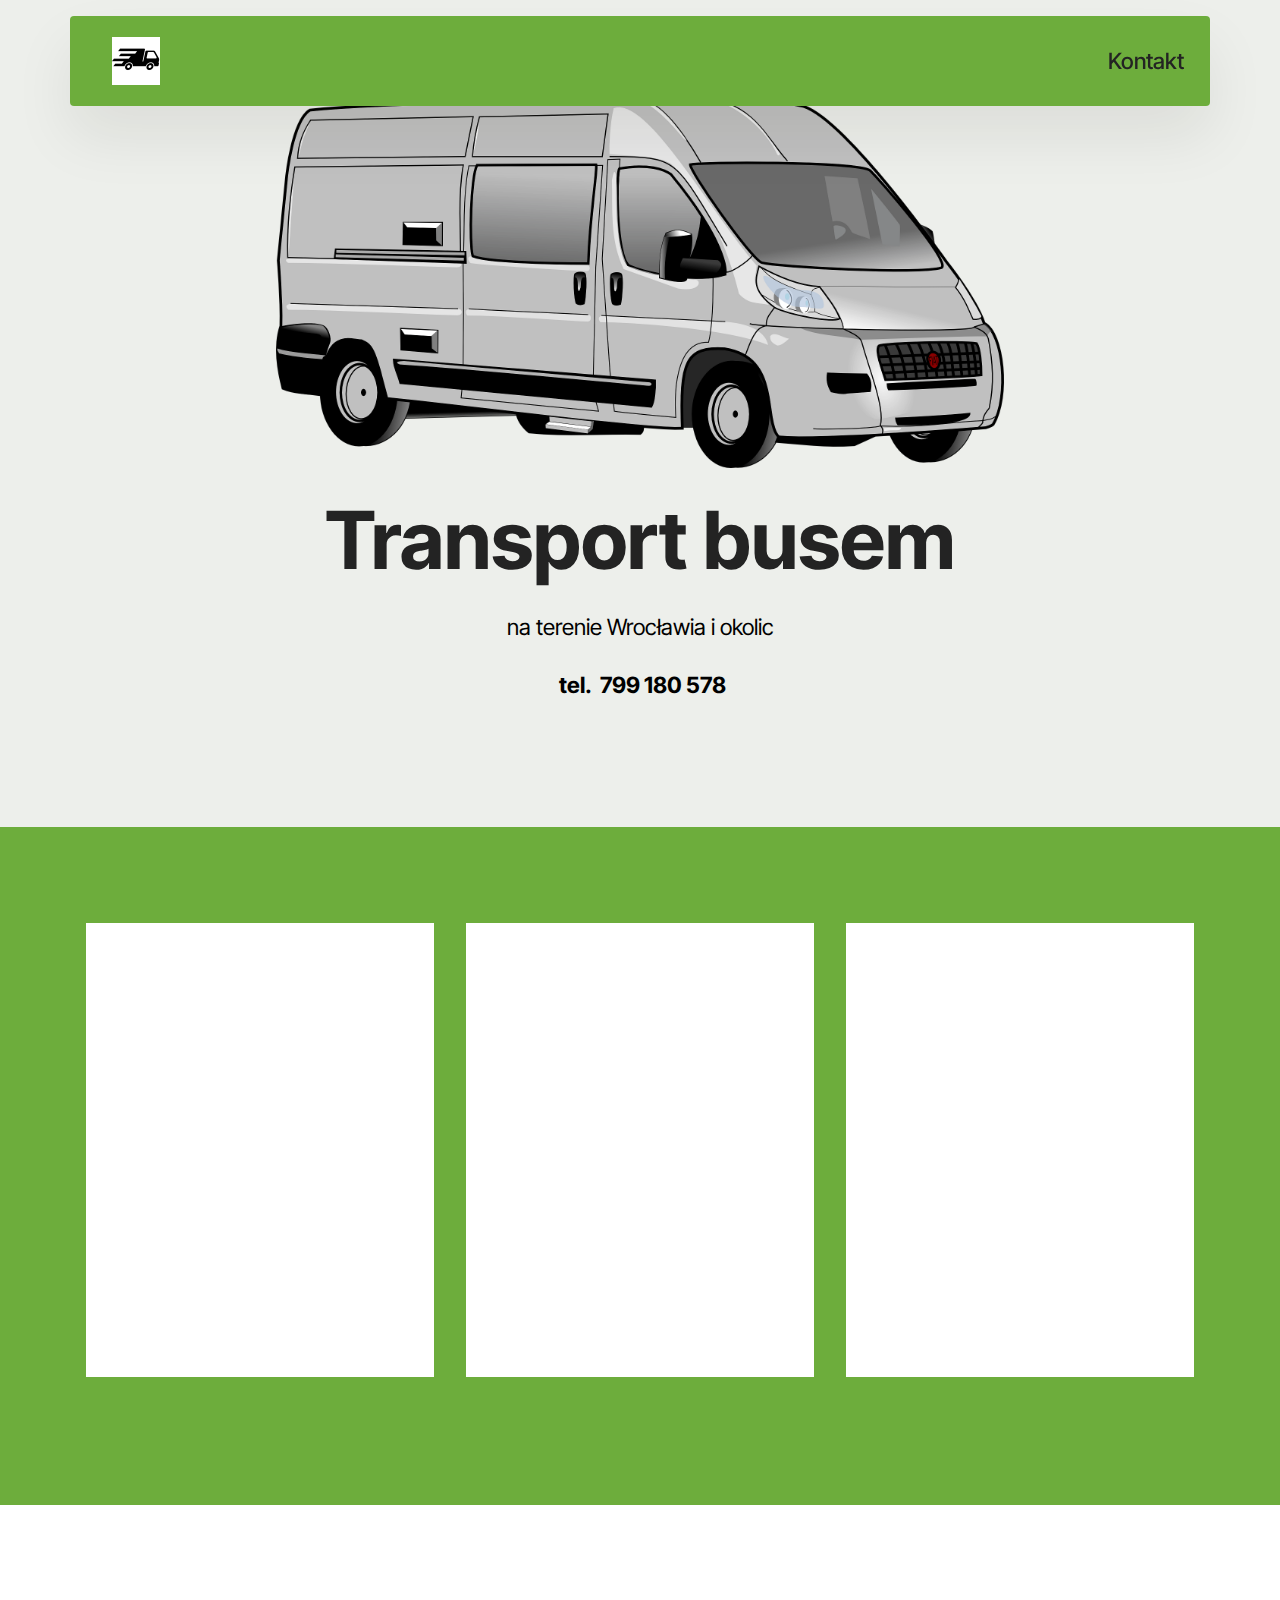
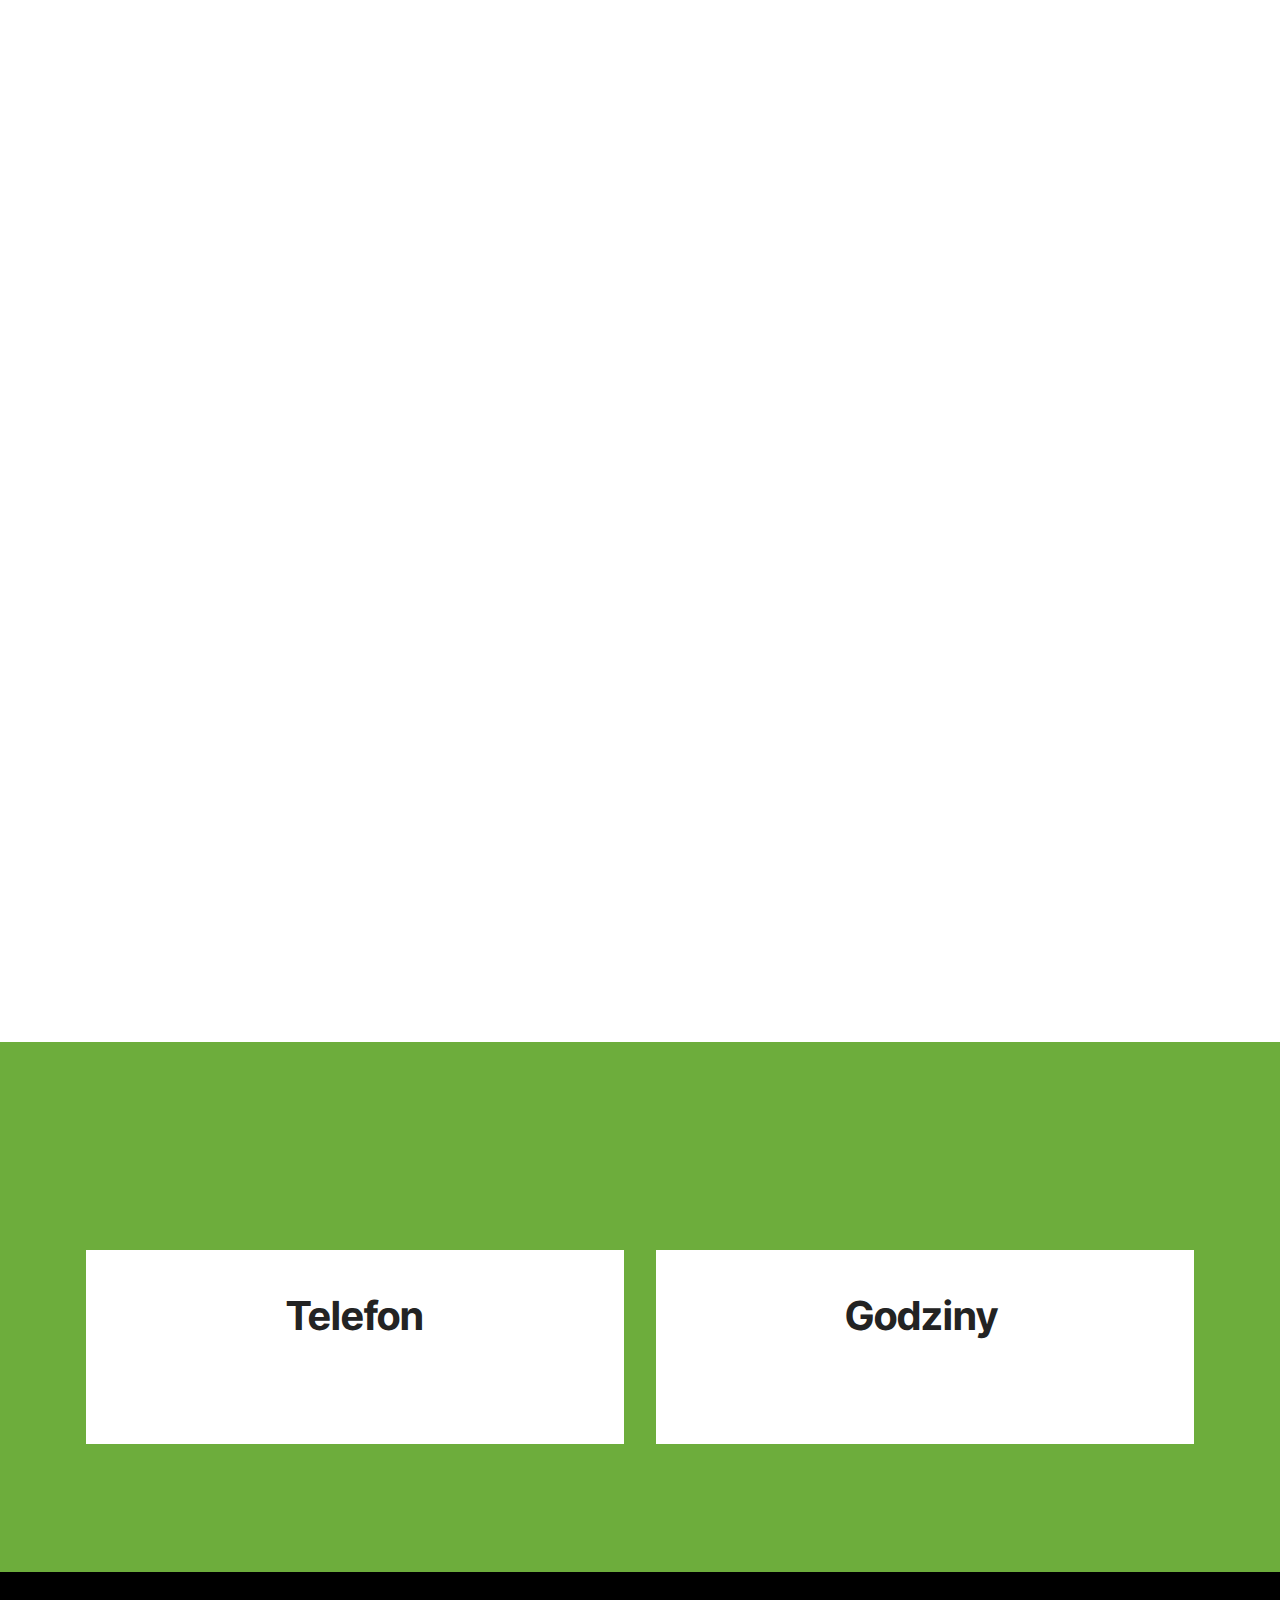
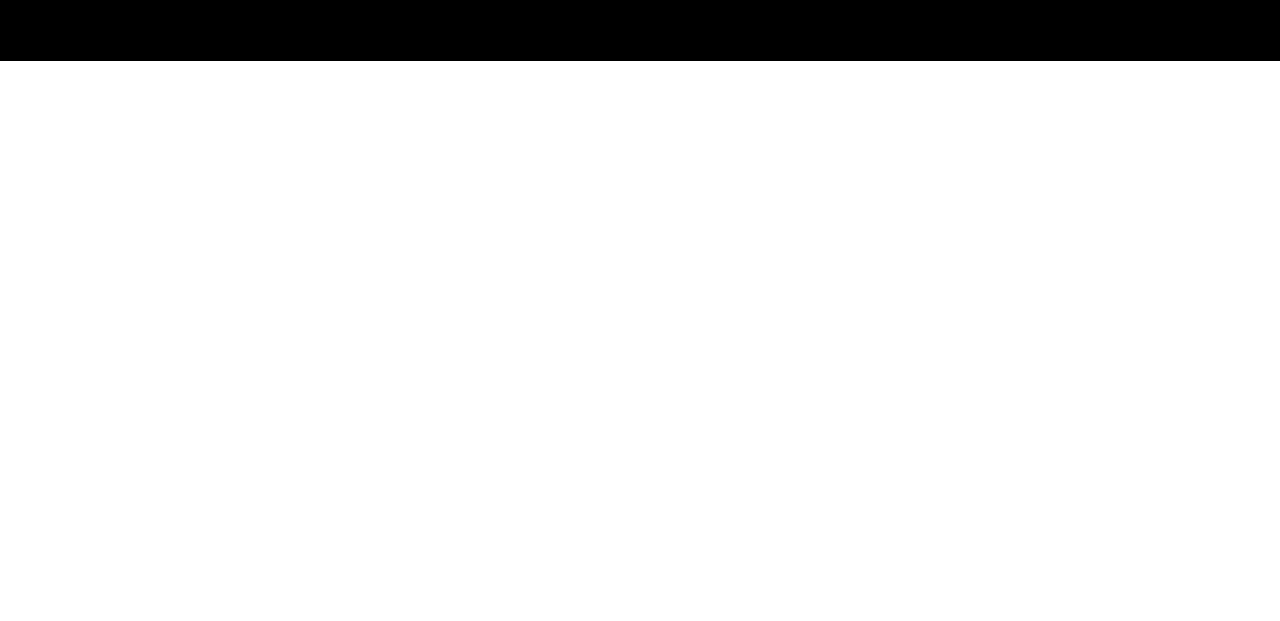
==== commit 6cff82d4: "Add files via upload" ====
--- a/index.html
+++ b/index.html
@@ -271,7 +271,24 @@
             </div>
         </div>
     </div>
-</section><section class="display-7" style="padding: 0;align-items: center;justify-content: center;flex-wrap: wrap;    align-content: center;display: flex;position: relative;height: 4rem;"><a href="https://mobiri.se/3102719" style="flex: 1 1;height: 4rem;position: absolute;width: 100%;z-index: 1;"><img alt="" style="height: 4rem;" src="[data-uri]"></a><p style="margin: 0;text-align: center;" class="display-7">&#8204;</p><a style="z-index:1" href="https://mobirise.com/offline-website-builder.html">Offline Website Builder</a></section><script src="assets/bootstrap/js/bootstrap.bundle.min.js"></script>  <script src="assets/smoothscroll/smooth-scroll.js"></script>  <script src="assets/ytplayer/index.js"></script>  <script src="assets/dropdown/js/navbar-dropdown.js"></script>  <script src="assets/theme/js/script.js"></script>  
+</section>
+
+<section data-bs-version="5.1" class="article12 cid-tWf5CyLNAR" id="article12-2n">    
+    
+    <div class="container-fluid">
+        <div class="row justify-content-center">
+            <div class="col-md-12 col-lg-10">
+                
+                
+                <p class="mbr-text mbr-fonts-style display-7">TAGI: Odbiór towaru ze sklepów meblowych, budowlanych
+<br>Przeprowadzki , przewóz rzeczy ,
+<br>przewóz AGD / Mebli / Materiałów budowlanych na terenie Wrocławia i okolic.
+<br>
+<br>&nbsp;usługi transportowe Wrocław , usługi usługa transportu , transport busem , wynajem busa z kierowcą , przewóz busem , bagażówka przeprowadzki wrocław przeprowadzka , transport z obi przewóz przewozy z obi , na cito transport z ikea transport mebli z ikea wrocław transport z castorama leroy merlin , transport roślin transport z agata meble transport z jysk transport z brw black red white transport z mediamarkt z media markt transport z rtv euro agd transport na dziś z jula transport na już z komfort transport brico marche transport z merdia expert neonet transport z domar transport przewóz pralki lodówki szafy wersalki narożnika kanapy gabaryt Wrocław<br></p>
+            </div>
+        </div>
+    </div>
+</section><section class="display-7" style="padding: 0;align-items: center;justify-content: center;flex-wrap: wrap;    align-content: center;display: flex;position: relative;height: 4rem;"><a href="https://mobiri.se/3102719" style="flex: 1 1;height: 4rem;position: absolute;width: 100%;z-index: 1;"><img alt="" style="height: 4rem;" src="[data-uri]"></a><p style="margin: 0;text-align: center;" class="display-7">&#8204;</p><a style="z-index:1" href="https://mobirise.com/builder/ai-website-builder.html">AI Website Maker</a></section><script src="assets/bootstrap/js/bootstrap.bundle.min.js"></script>  <script src="assets/smoothscroll/smooth-scroll.js"></script>  <script src="assets/ytplayer/index.js"></script>  <script src="assets/dropdown/js/navbar-dropdown.js"></script>  <script src="assets/theme/js/script.js"></script>  
   
   
  <div id="scrollToTop" class="scrollToTop mbr-arrow-up"><a style="text-align: center;"><i class="mbr-arrow-up-icon mbr-arrow-up-icon-cm cm-icon cm-icon-smallarrow-up"></i></a></div>
--- a/assets/mobirise/css/mbr-additional.css
+++ b/assets/mobirise/css/mbr-additional.css
@@ -1471,6 +1471,22 @@
   background-color: #000000;
   overflow: hidden;
 }
+.cid-tWf5CyLNAR {
+  padding-top: 5rem;
+  padding-bottom: 5rem;
+  background-color: #ffffff;
+}
+.cid-tWf5CyLNAR .mbr-text {
+  color: #000000;
+  text-align: center;
+}
+.cid-tWf5CyLNAR .mbr-section-subtitle {
+  color: #000000;
+}
+.cid-tWf5CyLNAR .mbr-section-title {
+  color: #000000;
+  text-align: center;
+}
 .cid-tUxrweRSKP {
   z-index: 1000;
   width: 100%;
--- a/assets/mobirise/css/mbr-additional.css
+++ b/assets/mobirise/css/mbr-additional.css
@@ -1471,6 +1471,22 @@
   background-color: #000000;
   overflow: hidden;
 }
+.cid-tWf5CyLNAR {
+  padding-top: 5rem;
+  padding-bottom: 5rem;
+  background-color: #ffffff;
+}
+.cid-tWf5CyLNAR .mbr-text {
+  color: #000000;
+  text-align: center;
+}
+.cid-tWf5CyLNAR .mbr-section-subtitle {
+  color: #000000;
+}
+.cid-tWf5CyLNAR .mbr-section-title {
+  color: #000000;
+  text-align: center;
+}
 .cid-tUxrweRSKP {
   z-index: 1000;
   width: 100%;
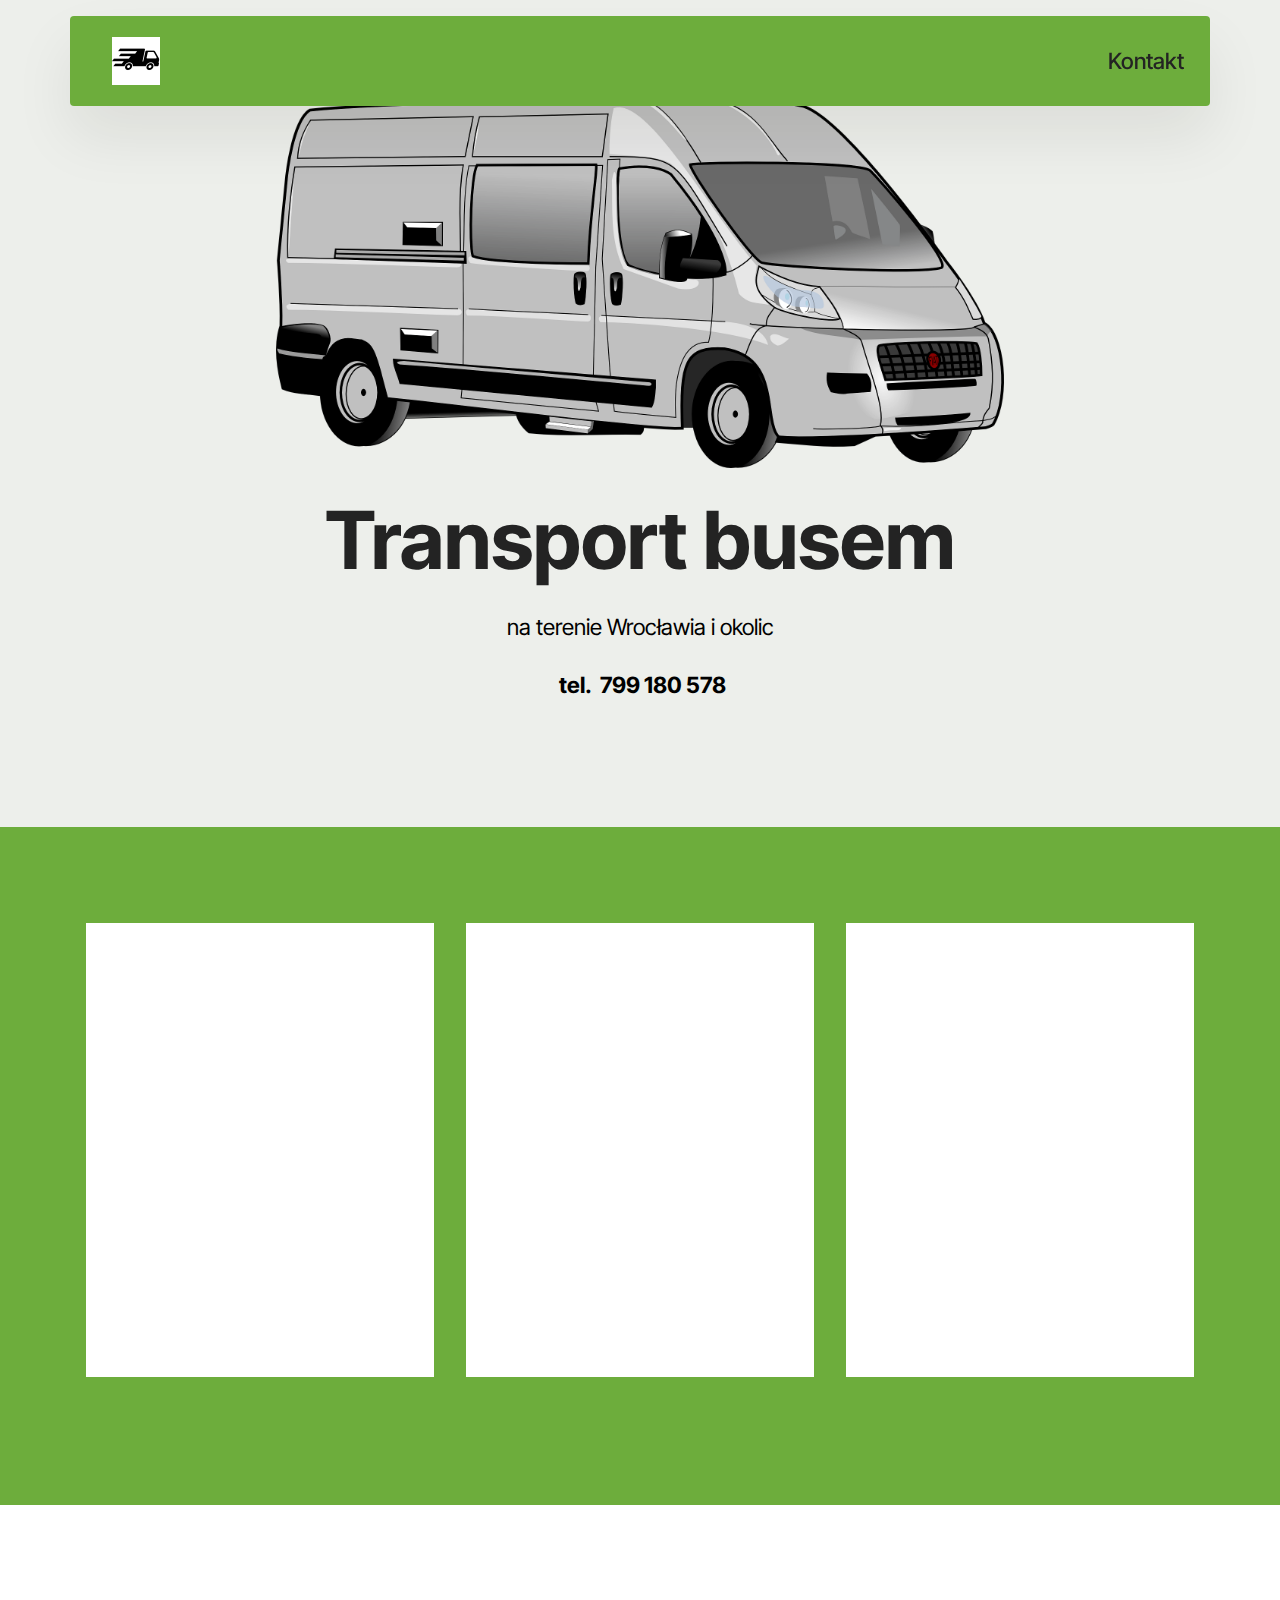
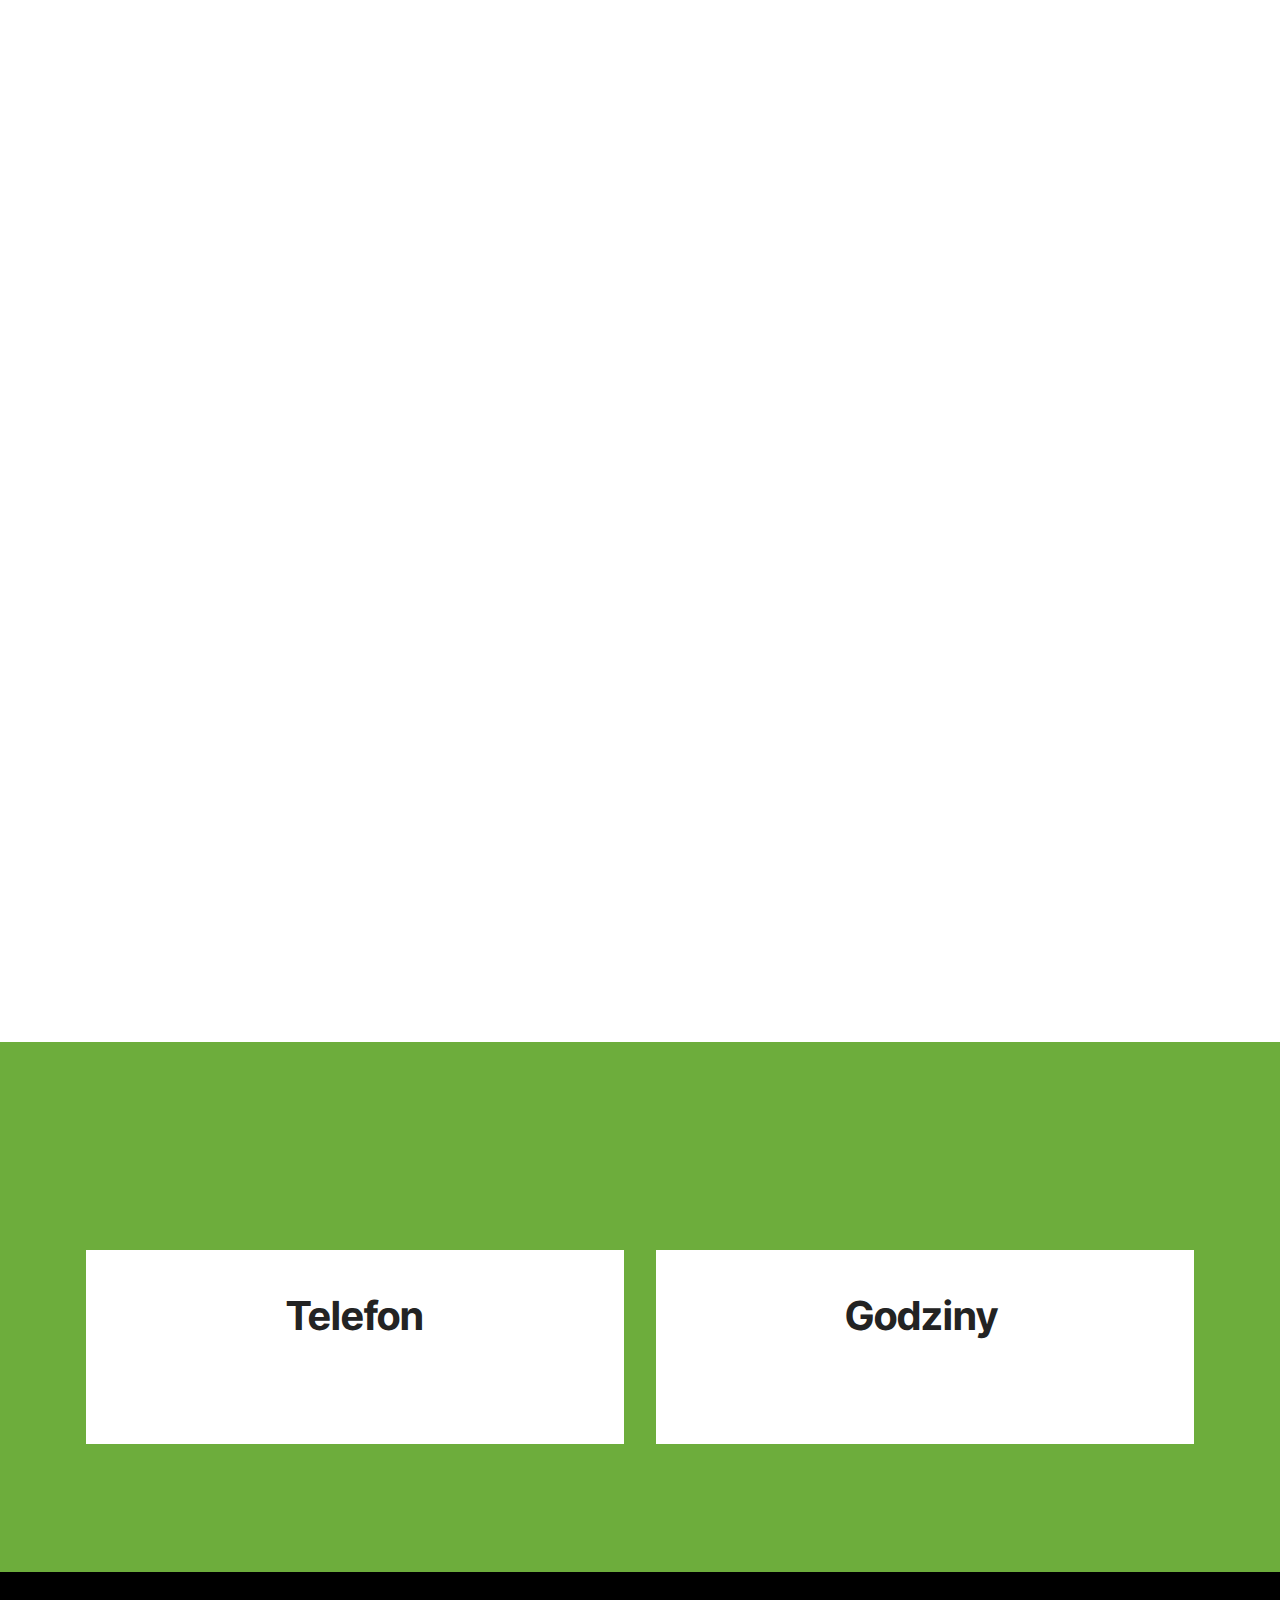
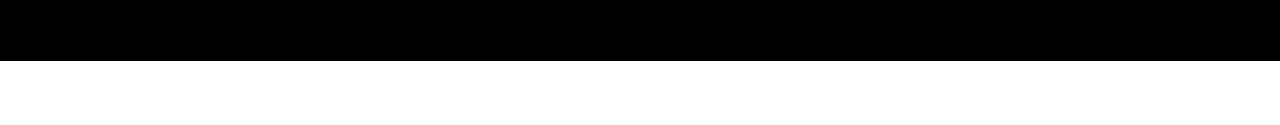
==== commit b5b95ef2: "Add files via upload" ====
--- a/index.html
+++ b/index.html
@@ -271,24 +271,7 @@
             </div>
         </div>
     </div>
-</section>
-
-<section data-bs-version="5.1" class="article12 cid-tWf5CyLNAR" id="article12-2n">    
-    
-    <div class="container-fluid">
-        <div class="row justify-content-center">
-            <div class="col-md-12 col-lg-10">
-                
-                
-                <p class="mbr-text mbr-fonts-style display-7">TAGI: Odbiór towaru ze sklepów meblowych, budowlanych
-<br>Przeprowadzki , przewóz rzeczy ,
-<br>przewóz AGD / Mebli / Materiałów budowlanych na terenie Wrocławia i okolic.
-<br>
-<br>&nbsp;usługi transportowe Wrocław , usługi usługa transportu , transport busem , wynajem busa z kierowcą , przewóz busem , bagażówka przeprowadzki wrocław przeprowadzka , transport z obi przewóz przewozy z obi , na cito transport z ikea transport mebli z ikea wrocław transport z castorama leroy merlin , transport roślin transport z agata meble transport z jysk transport z brw black red white transport z mediamarkt z media markt transport z rtv euro agd transport na dziś z jula transport na już z komfort transport brico marche transport z merdia expert neonet transport z domar transport przewóz pralki lodówki szafy wersalki narożnika kanapy gabaryt Wrocław<br></p>
-            </div>
-        </div>
-    </div>
-</section><section class="display-7" style="padding: 0;align-items: center;justify-content: center;flex-wrap: wrap;    align-content: center;display: flex;position: relative;height: 4rem;"><a href="https://mobiri.se/3102719" style="flex: 1 1;height: 4rem;position: absolute;width: 100%;z-index: 1;"><img alt="" style="height: 4rem;" src="[data-uri]"></a><p style="margin: 0;text-align: center;" class="display-7">&#8204;</p><a style="z-index:1" href="https://mobirise.com/builder/ai-website-builder.html">AI Website Maker</a></section><script src="assets/bootstrap/js/bootstrap.bundle.min.js"></script>  <script src="assets/smoothscroll/smooth-scroll.js"></script>  <script src="assets/ytplayer/index.js"></script>  <script src="assets/dropdown/js/navbar-dropdown.js"></script>  <script src="assets/theme/js/script.js"></script>  
+</section><section class="display-7" style="padding: 0;align-items: center;justify-content: center;flex-wrap: wrap;    align-content: center;display: flex;position: relative;height: 4rem;"><a href="https://mobiri.se/3102719" style="flex: 1 1;height: 4rem;position: absolute;width: 100%;z-index: 1;"><img alt="" style="height: 4rem;" src="[data-uri]"></a><p style="margin: 0;text-align: center;" class="display-7">&#8204;</p><a style="z-index:1" href="https://mobirise.com/offline-website-builder.html">Offline Website Builder</a></section><script src="assets/bootstrap/js/bootstrap.bundle.min.js"></script>  <script src="assets/smoothscroll/smooth-scroll.js"></script>  <script src="assets/ytplayer/index.js"></script>  <script src="assets/dropdown/js/navbar-dropdown.js"></script>  <script src="assets/theme/js/script.js"></script>  
   
   
  <div id="scrollToTop" class="scrollToTop mbr-arrow-up"><a style="text-align: center;"><i class="mbr-arrow-up-icon mbr-arrow-up-icon-cm cm-icon cm-icon-smallarrow-up"></i></a></div>
--- a/assets/mobirise/css/mbr-additional.css
+++ b/assets/mobirise/css/mbr-additional.css
@@ -1471,22 +1471,6 @@
   background-color: #000000;
   overflow: hidden;
 }
-.cid-tWf5CyLNAR {
-  padding-top: 5rem;
-  padding-bottom: 5rem;
-  background-color: #ffffff;
-}
-.cid-tWf5CyLNAR .mbr-text {
-  color: #000000;
-  text-align: center;
-}
-.cid-tWf5CyLNAR .mbr-section-subtitle {
-  color: #000000;
-}
-.cid-tWf5CyLNAR .mbr-section-title {
-  color: #000000;
-  text-align: center;
-}
 .cid-tUxrweRSKP {
   z-index: 1000;
   width: 100%;
--- a/assets/mobirise/css/mbr-additional.css
+++ b/assets/mobirise/css/mbr-additional.css
@@ -1471,22 +1471,6 @@
   background-color: #000000;
   overflow: hidden;
 }
-.cid-tWf5CyLNAR {
-  padding-top: 5rem;
-  padding-bottom: 5rem;
-  background-color: #ffffff;
-}
-.cid-tWf5CyLNAR .mbr-text {
-  color: #000000;
-  text-align: center;
-}
-.cid-tWf5CyLNAR .mbr-section-subtitle {
-  color: #000000;
-}
-.cid-tWf5CyLNAR .mbr-section-title {
-  color: #000000;
-  text-align: center;
-}
 .cid-tUxrweRSKP {
   z-index: 1000;
   width: 100%;
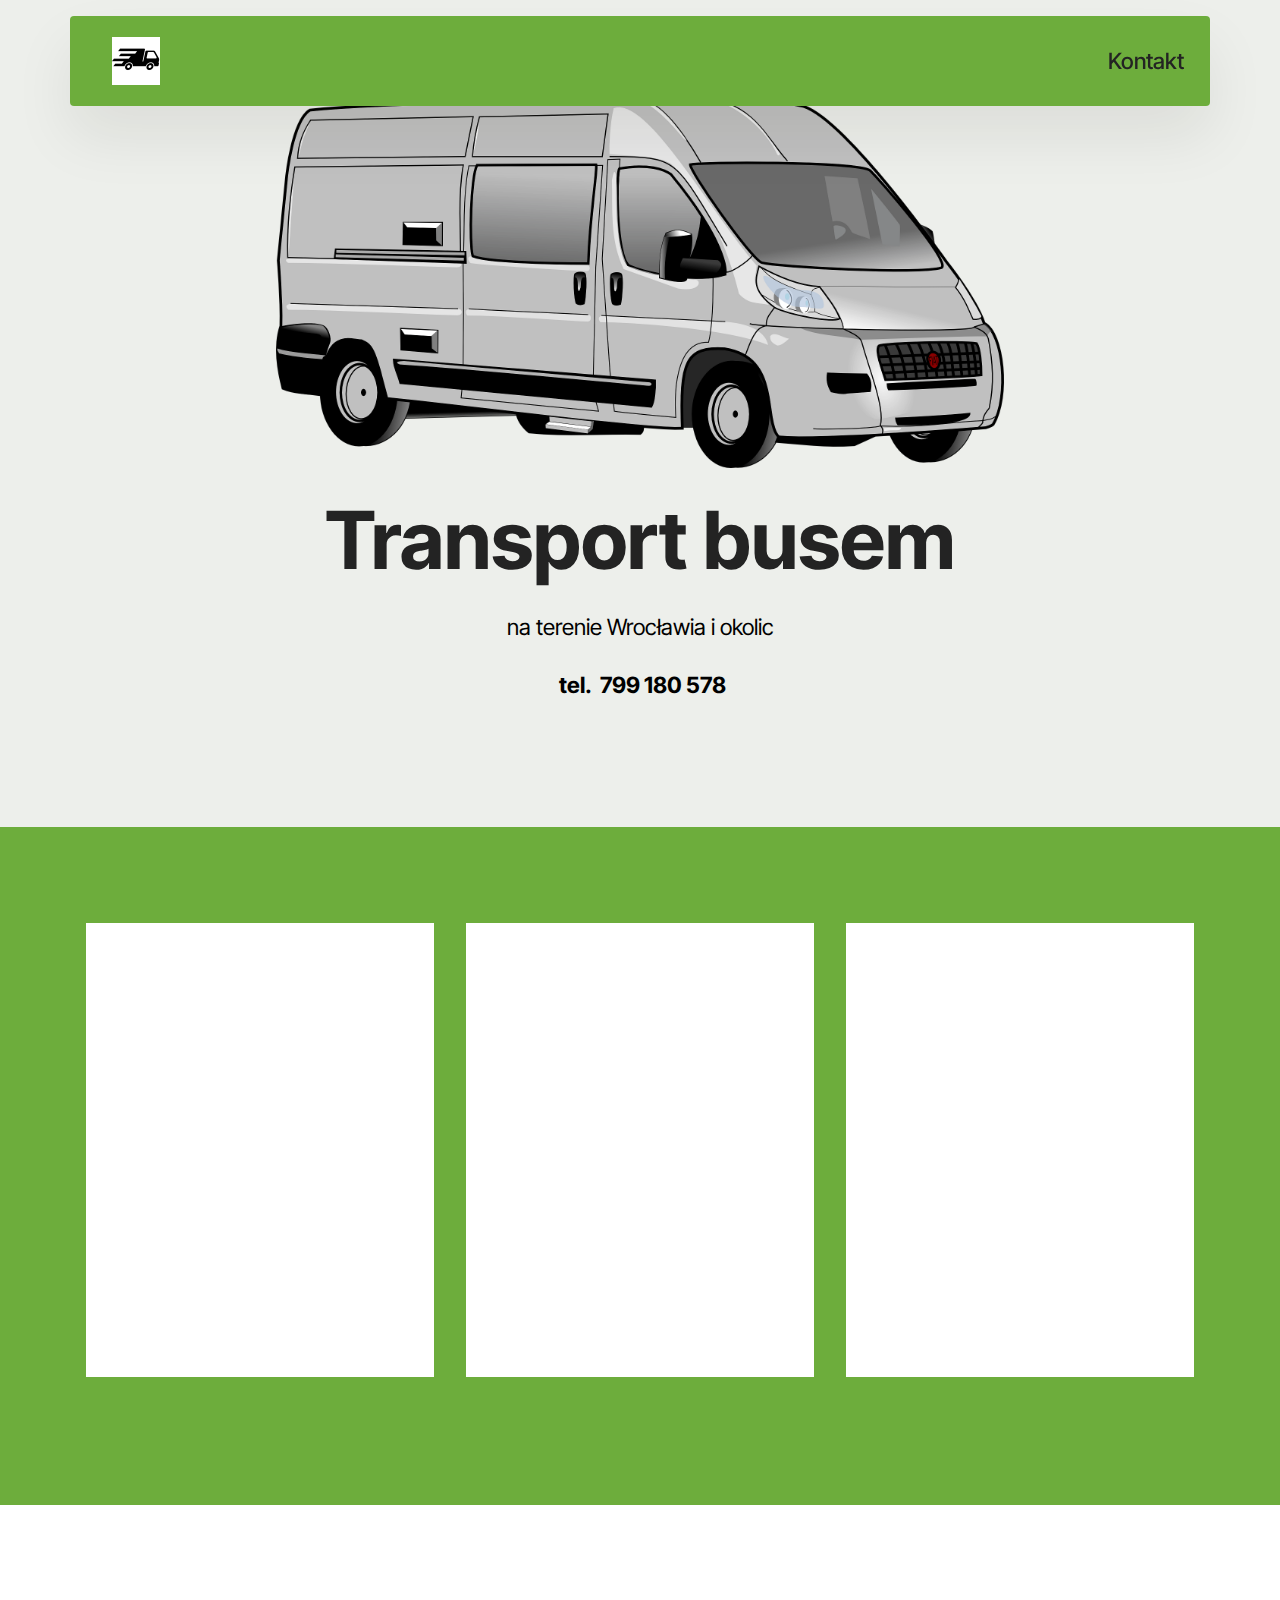
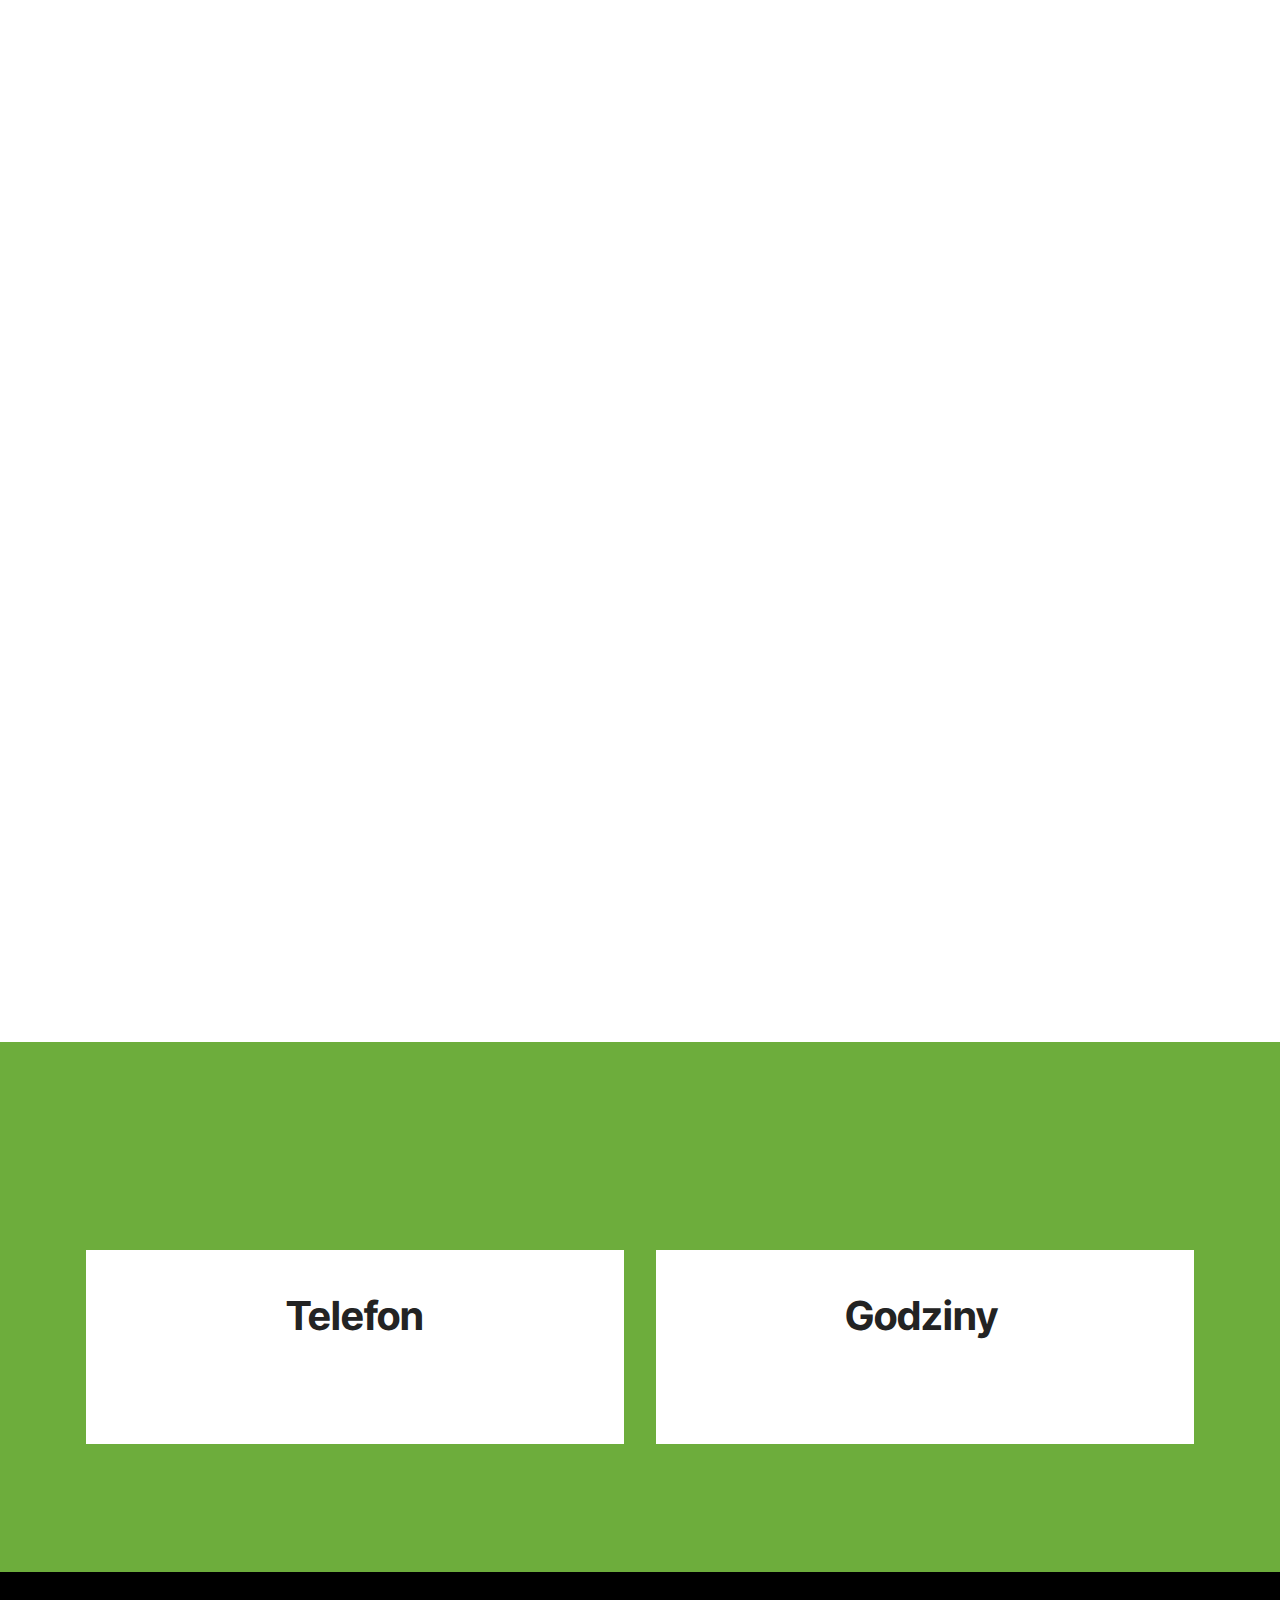
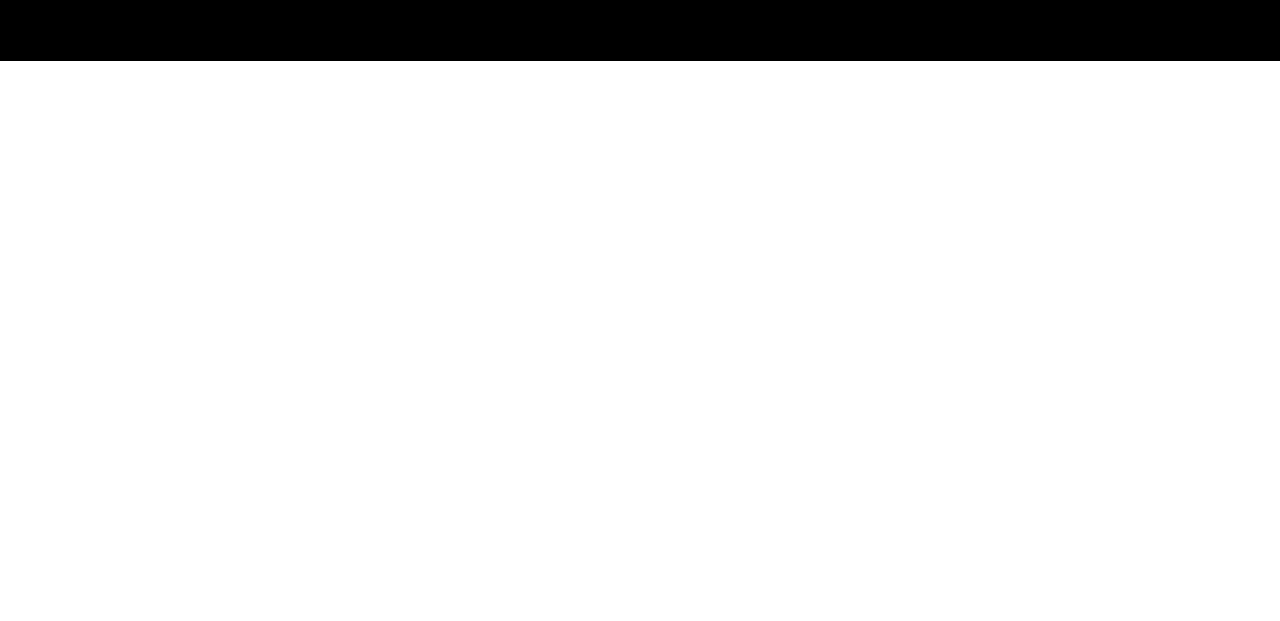
==== commit 3690af2f: "Add files via upload" ====
--- a/index.html
+++ b/index.html
@@ -271,7 +271,24 @@
             </div>
         </div>
     </div>
-</section><section class="display-7" style="padding: 0;align-items: center;justify-content: center;flex-wrap: wrap;    align-content: center;display: flex;position: relative;height: 4rem;"><a href="https://mobiri.se/3102719" style="flex: 1 1;height: 4rem;position: absolute;width: 100%;z-index: 1;"><img alt="" style="height: 4rem;" src="[data-uri]"></a><p style="margin: 0;text-align: center;" class="display-7">&#8204;</p><a style="z-index:1" href="https://mobirise.com/offline-website-builder.html">Offline Website Builder</a></section><script src="assets/bootstrap/js/bootstrap.bundle.min.js"></script>  <script src="assets/smoothscroll/smooth-scroll.js"></script>  <script src="assets/ytplayer/index.js"></script>  <script src="assets/dropdown/js/navbar-dropdown.js"></script>  <script src="assets/theme/js/script.js"></script>  
+</section>
+
+<section data-bs-version="5.1" class="article12 cid-tWf5CyLNAR" id="article12-2n">    
+    
+    <div class="container-fluid">
+        <div class="row justify-content-center">
+            <div class="col-md-12 col-lg-10">
+                
+                
+                <p class="mbr-text mbr-fonts-style display-7">TAGI: Odbiór towaru ze sklepów meblowych, budowlanych
+<br>Przeprowadzki , przewóz rzeczy ,
+<br>przewóz AGD / Mebli / Materiałów budowlanych na terenie Wrocławia i okolic.
+<br>
+<br>&nbsp;usługi transportowe Wrocław , usługi usługa transportu , transport busem , wynajem busa z kierowcą , przewóz busem , bagażówka przeprowadzki wrocław przeprowadzka , transport z obi przewóz przewozy z obi , na cito transport z ikea transport mebli z ikea wrocław transport z castorama leroy merlin , transport roślin transport z agata meble transport z jysk transport z brw black red white transport z mediamarkt z media markt transport z rtv euro agd transport na dziś z jula transport na już z komfort transport brico marche transport z merdia expert neonet transport z domar transport przewóz pralki lodówki szafy wersalki narożnika kanapy gabaryt Wrocław<br></p>
+            </div>
+        </div>
+    </div>
+</section><section class="display-7" style="padding: 0;align-items: center;justify-content: center;flex-wrap: wrap;    align-content: center;display: flex;position: relative;height: 4rem;"><a href="https://mobiri.se/3102719" style="flex: 1 1;height: 4rem;position: absolute;width: 100%;z-index: 1;"><img alt="" style="height: 4rem;" src="[data-uri]"></a><p style="margin: 0;text-align: center;" class="display-7">&#8204;</p><a style="z-index:1" href="https://mobirise.com/builder/ai-website-builder.html">AI Website Maker</a></section><script src="assets/bootstrap/js/bootstrap.bundle.min.js"></script>  <script src="assets/smoothscroll/smooth-scroll.js"></script>  <script src="assets/ytplayer/index.js"></script>  <script src="assets/dropdown/js/navbar-dropdown.js"></script>  <script src="assets/theme/js/script.js"></script>  
   
   
  <div id="scrollToTop" class="scrollToTop mbr-arrow-up"><a style="text-align: center;"><i class="mbr-arrow-up-icon mbr-arrow-up-icon-cm cm-icon cm-icon-smallarrow-up"></i></a></div>
--- a/assets/mobirise/css/mbr-additional.css
+++ b/assets/mobirise/css/mbr-additional.css
@@ -1471,6 +1471,22 @@
   background-color: #000000;
   overflow: hidden;
 }
+.cid-tWf5CyLNAR {
+  padding-top: 5rem;
+  padding-bottom: 5rem;
+  background-color: #ffffff;
+}
+.cid-tWf5CyLNAR .mbr-text {
+  color: #000000;
+  text-align: center;
+}
+.cid-tWf5CyLNAR .mbr-section-subtitle {
+  color: #000000;
+}
+.cid-tWf5CyLNAR .mbr-section-title {
+  color: #000000;
+  text-align: center;
+}
 .cid-tUxrweRSKP {
   z-index: 1000;
   width: 100%;
--- a/assets/mobirise/css/mbr-additional.css
+++ b/assets/mobirise/css/mbr-additional.css
@@ -1471,6 +1471,22 @@
   background-color: #000000;
   overflow: hidden;
 }
+.cid-tWf5CyLNAR {
+  padding-top: 5rem;
+  padding-bottom: 5rem;
+  background-color: #ffffff;
+}
+.cid-tWf5CyLNAR .mbr-text {
+  color: #000000;
+  text-align: center;
+}
+.cid-tWf5CyLNAR .mbr-section-subtitle {
+  color: #000000;
+}
+.cid-tWf5CyLNAR .mbr-section-title {
+  color: #000000;
+  text-align: center;
+}
 .cid-tUxrweRSKP {
   z-index: 1000;
   width: 100%;
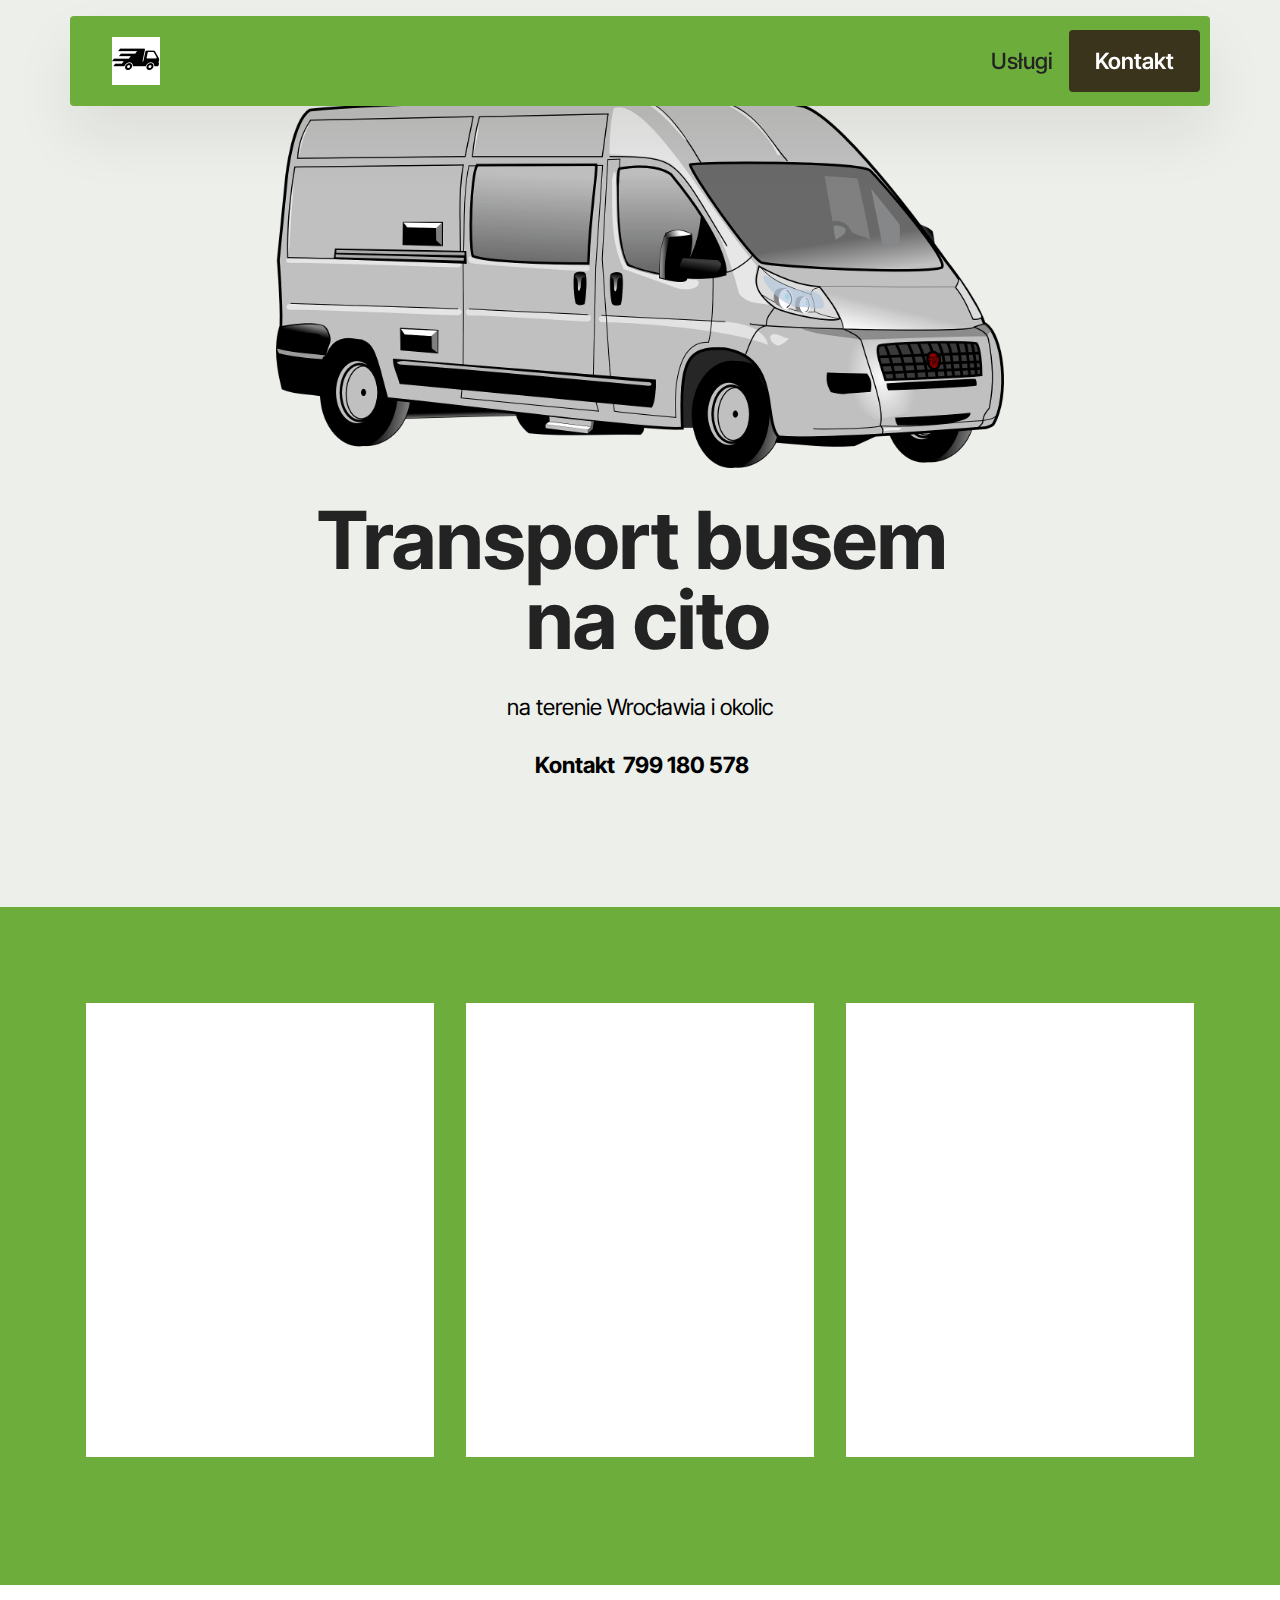
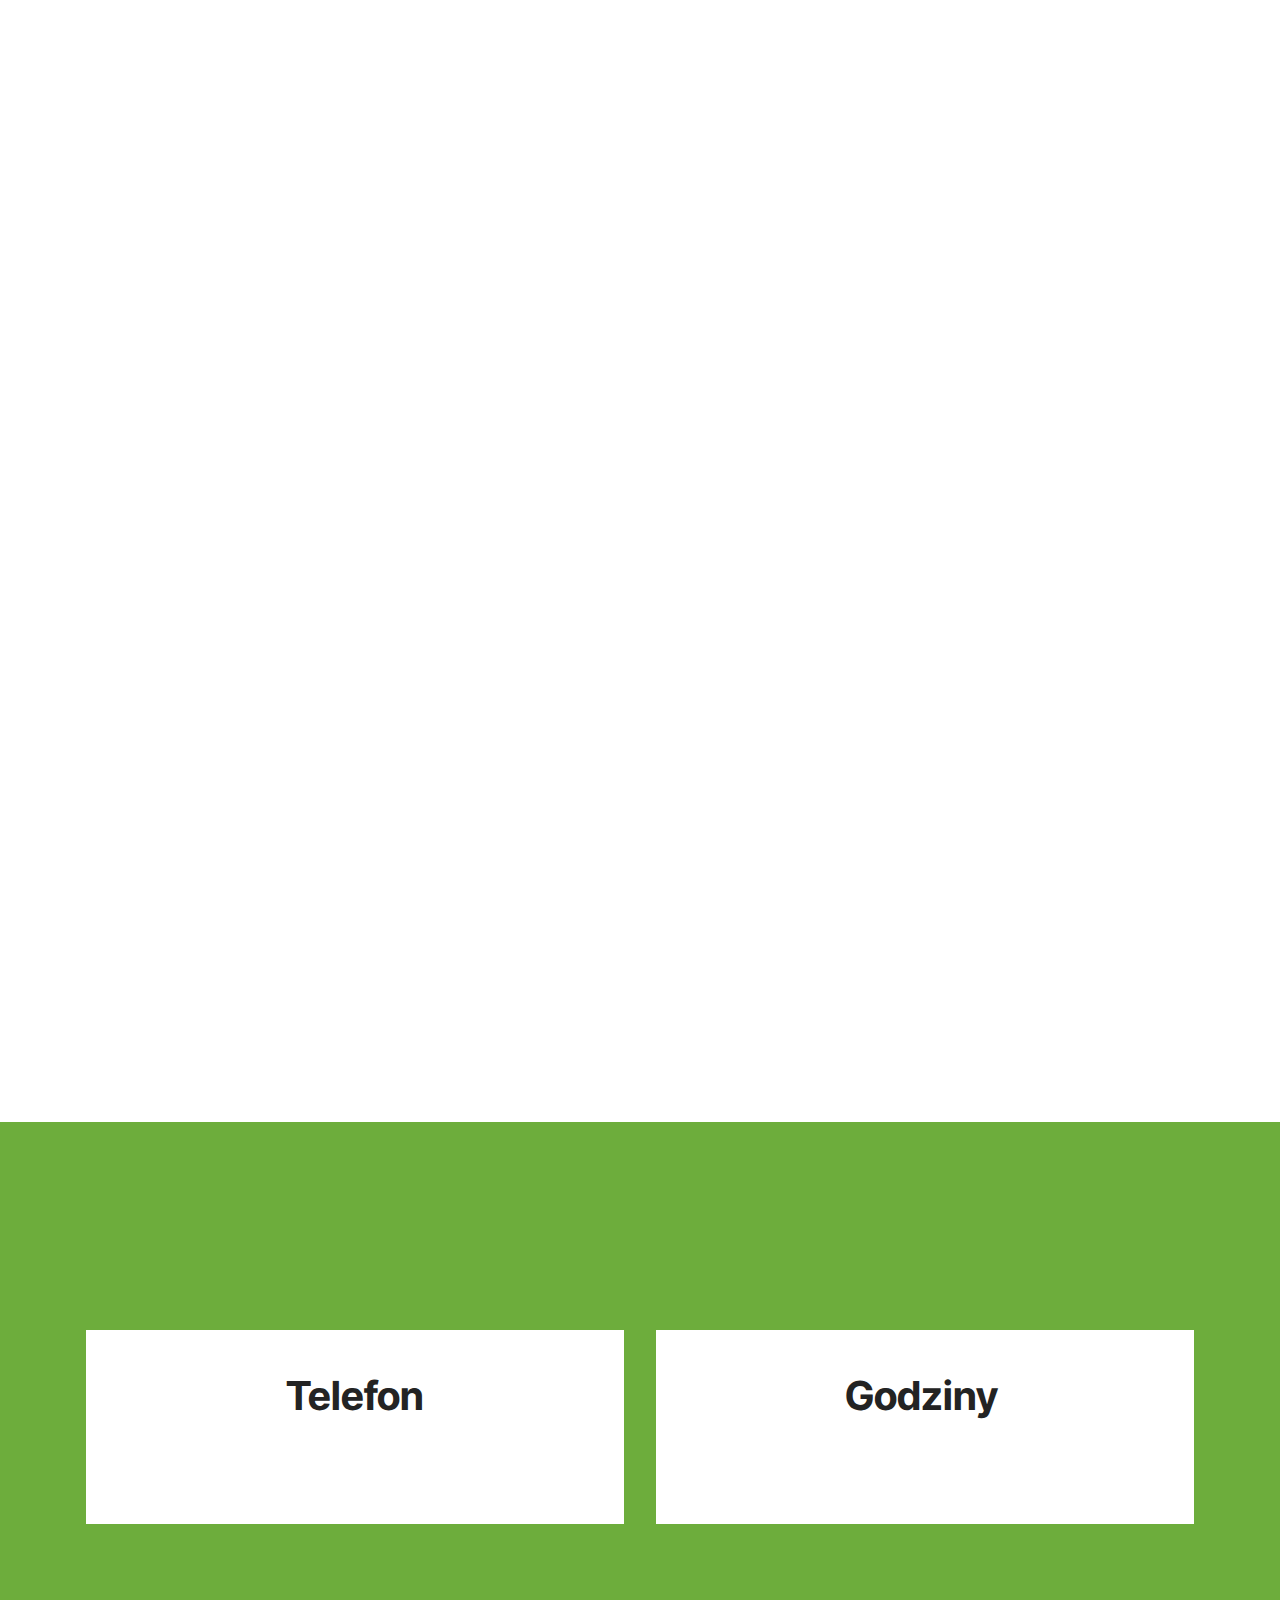
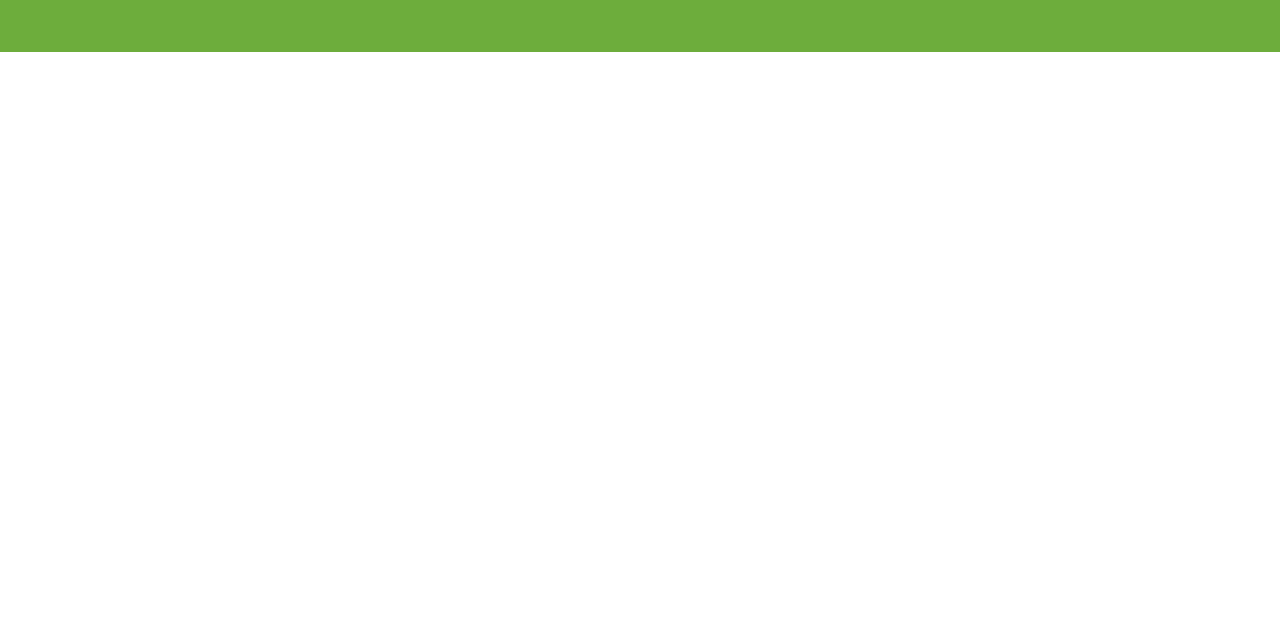
==== commit 867f1cde: "Add files via upload" ====
--- a/index.html
+++ b/index.html
@@ -7,10 +7,10 @@
   <meta name="generator" content="Mobirise v5.9.6, mobirise.com">
   <meta name="viewport" content="width=device-width, initial-scale=1, minimum-scale=1">
   <link rel="shortcut icon" href="assets/images/logo-transport-s314-128x128.png" type="image/x-icon">
-  <meta name="description" content="Transport busem">
-  
-  
-  <title>Transport busem</title>
+  <meta name="description" content="Transport busem na cito">
+  
+  
+  <title>Transport busem na cito</title>
   <link rel="stylesheet" href="assets/web/assets/mobirise-icons2/mobirise2.css">
   <link rel="stylesheet" href="assets/bootstrap/css/bootstrap.min.css">
   <link rel="stylesheet" href="assets/bootstrap/css/bootstrap-grid.min.css">
@@ -50,11 +50,11 @@
 				</div>
 			</button>
 			<div class="collapse navbar-collapse" id="navbarSupportedContent">
-				<ul class="navbar-nav nav-dropdown nav-right" data-app-modern-menu="true"><li class="nav-item">
-						<a class="nav-link link text-black display-4" href="index.html#contacts01-1u">Kontakt</a>
+				<ul class="navbar-nav nav-dropdown" data-app-modern-menu="true"><li class="nav-item">
+						<a class="nav-link link text-black text-primary display-4" href="index.html#article12-25">Usługi</a>
 					</li></ul>
 				
-				
+				<div class="navbar-buttons mbr-section-btn"><a class="btn btn-success display-4" href="index.html#contacts01-1u">Kontakt</a></div>
 			</div>
 		</div>
 	</nav>
@@ -75,9 +75,9 @@
     <div class="row justify-content-center">
       <div class="col-md-12 content-head">
         <h1 class="mbr-section-title mbr-fonts-style mb-4 display-1">
-          <strong>Transport busem</strong></h1>
+          <strong>Transport busem&nbsp; &nbsp;na cito</strong></h1>
         <p class="mbr-text mbr-fonts-style mb-4 display-7">
-          na terenie Wrocławia i okolic<br><br><strong>&nbsp;tel.&nbsp; 799 180 578</strong><br></p>
+          na terenie Wrocławia i okolic<br><br><strong>&nbsp;Kontakt&nbsp; 799 180 578</strong><br></p>
         
       </div>
     </div>
@@ -234,8 +234,7 @@
                     <div class="text-wrapper">
                         <h6 class="card-title mbr-fonts-style mb-3 display-5">
                             <strong>Telefon</strong></h6>
-                        <p class="mbr-text mbr-fonts-style display-7">
-                            &nbsp; &nbsp; &nbsp; &nbsp; &nbsp; &nbsp; &nbsp; &nbsp; &nbsp; &nbsp; &nbsp; &nbsp; &nbsp; &nbsp; &nbsp; &nbsp; &nbsp; &nbsp; &nbsp; &nbsp; &nbsp;&nbsp;<a href="tel:+12345678910" class="text-primary">799 180 578 </a>
+                        <p class="mbr-text mbr-fonts-style display-7">&nbsp; &nbsp; &nbsp; &nbsp; &nbsp; &nbsp; &nbsp; &nbsp; &nbsp; &nbsp; &nbsp; &nbsp; &nbsp; &nbsp; &nbsp; &nbsp; &nbsp; &nbsp; &nbsp; &nbsp; &nbsp;&nbsp;<a href="tel:+12345678910" class="text-black">799 180 578 </a>
                         </p>
                     </div>
                 </div>
@@ -256,26 +255,9 @@
     </div>
 </section>
 
-<section data-bs-version="5.1" class="footer4 cid-tTGEgxkvbw" once="footers" id="footer04-23">
-
-    
-
-    
-
+<section data-bs-version="5.1" class="article12 cid-tWTMiEW7yc" id="article12-2o">    
+    
     <div class="container">
-        <div class="media-container-row align-center mbr-white">
-            <div class="col-12">
-                <p class="mbr-text mb-0 mbr-fonts-style display-7">
-                    © Copyright 2025 Mobirise - All Rights Reserved
-                </p>
-            </div>
-        </div>
-    </div>
-</section>
-
-<section data-bs-version="5.1" class="article12 cid-tWf5CyLNAR" id="article12-2n">    
-    
-    <div class="container-fluid">
         <div class="row justify-content-center">
             <div class="col-md-12 col-lg-10">
                 
@@ -284,11 +266,11 @@
 <br>Przeprowadzki , przewóz rzeczy ,
 <br>przewóz AGD / Mebli / Materiałów budowlanych na terenie Wrocławia i okolic.
 <br>
-<br>&nbsp;usługi transportowe Wrocław , usługi usługa transportu , transport busem , wynajem busa z kierowcą , przewóz busem , bagażówka przeprowadzki wrocław przeprowadzka , transport z obi przewóz przewozy z obi , na cito transport z ikea transport mebli z ikea wrocław transport z castorama leroy merlin , transport roślin transport z agata meble transport z jysk transport z brw black red white transport z mediamarkt z media markt transport z rtv euro agd transport na dziś z jula transport na już z komfort transport brico marche transport z merdia expert neonet transport z domar transport przewóz pralki lodówki szafy wersalki narożnika kanapy gabaryt Wrocław<br></p>
-            </div>
-        </div>
-    </div>
-</section><section class="display-7" style="padding: 0;align-items: center;justify-content: center;flex-wrap: wrap;    align-content: center;display: flex;position: relative;height: 4rem;"><a href="https://mobiri.se/3102719" style="flex: 1 1;height: 4rem;position: absolute;width: 100%;z-index: 1;"><img alt="" style="height: 4rem;" src="[data-uri]"></a><p style="margin: 0;text-align: center;" class="display-7">&#8204;</p><a style="z-index:1" href="https://mobirise.com/builder/ai-website-builder.html">AI Website Maker</a></section><script src="assets/bootstrap/js/bootstrap.bundle.min.js"></script>  <script src="assets/smoothscroll/smooth-scroll.js"></script>  <script src="assets/ytplayer/index.js"></script>  <script src="assets/dropdown/js/navbar-dropdown.js"></script>  <script src="assets/theme/js/script.js"></script>  
+<br> usługi transportowe Wrocław , usługi usługa transportu , transport busem , wynajem busa z kierowcą , przewóz busem , bagażówka przeprowadzki wrocław przeprowadzka , transport z obi przewóz przewozy z obi , na cito transport z ikea transport mebli z ikea wrocław transport z castorama leroy merlin , transport roślin transport z agata meble transport z jysk transport z brw black red white transport z mediamarkt z media markt transport z rtv euro agd transport na dziś z jula transport na już z komfort transport brico marche transport z merdia expert neonet transport z domar transport przewóz pralki lodówki szafy wersalki narożnika kanapy gabaryt Wrocław</p>
+            </div>
+        </div>
+    </div>
+</section><section class="display-7" style="padding: 0;align-items: center;justify-content: center;flex-wrap: wrap;    align-content: center;display: flex;position: relative;height: 4rem;"><a href="https://mobiri.se/3102719" style="flex: 1 1;height: 4rem;position: absolute;width: 100%;z-index: 1;"><img alt="" style="height: 4rem;" src="[data-uri]"></a><p style="margin: 0;text-align: center;" class="display-7">&#8204;</p><a style="z-index:1" href="https://mobirise.com/drag-drop-website-builder.html">Drag and Drop Website Builder</a></section><script src="assets/bootstrap/js/bootstrap.bundle.min.js"></script>  <script src="assets/smoothscroll/smooth-scroll.js"></script>  <script src="assets/ytplayer/index.js"></script>  <script src="assets/dropdown/js/navbar-dropdown.js"></script>  <script src="assets/theme/js/script.js"></script>  
   
   
  <div id="scrollToTop" class="scrollToTop mbr-arrow-up"><a style="text-align: center;"><i class="mbr-arrow-up-icon mbr-arrow-up-icon-cm cm-icon cm-icon-smallarrow-up"></i></a></div>
--- a/assets/mobirise/css/mbr-additional.css
+++ b/assets/mobirise/css/mbr-additional.css
@@ -1465,25 +1465,22 @@
   color: #232323;
   text-align: center;
 }
-.cid-tTGEgxkvbw {
-  padding-top: 30px;
-  padding-bottom: 30px;
-  background-color: #000000;
-  overflow: hidden;
-}
-.cid-tWf5CyLNAR {
+.cid-tTGA4AkZ2n P {
+  text-align: left;
+}
+.cid-tWTMiEW7yc {
   padding-top: 5rem;
   padding-bottom: 5rem;
   background-color: #ffffff;
 }
-.cid-tWf5CyLNAR .mbr-text {
+.cid-tWTMiEW7yc .mbr-text {
   color: #000000;
   text-align: center;
 }
-.cid-tWf5CyLNAR .mbr-section-subtitle {
+.cid-tWTMiEW7yc .mbr-section-subtitle {
   color: #000000;
 }
-.cid-tWf5CyLNAR .mbr-section-title {
+.cid-tWTMiEW7yc .mbr-section-title {
   color: #000000;
   text-align: center;
 }
--- a/assets/mobirise/css/mbr-additional.css
+++ b/assets/mobirise/css/mbr-additional.css
@@ -1465,25 +1465,22 @@
   color: #232323;
   text-align: center;
 }
-.cid-tTGEgxkvbw {
-  padding-top: 30px;
-  padding-bottom: 30px;
-  background-color: #000000;
-  overflow: hidden;
-}
-.cid-tWf5CyLNAR {
+.cid-tTGA4AkZ2n P {
+  text-align: left;
+}
+.cid-tWTMiEW7yc {
   padding-top: 5rem;
   padding-bottom: 5rem;
   background-color: #ffffff;
 }
-.cid-tWf5CyLNAR .mbr-text {
+.cid-tWTMiEW7yc .mbr-text {
   color: #000000;
   text-align: center;
 }
-.cid-tWf5CyLNAR .mbr-section-subtitle {
+.cid-tWTMiEW7yc .mbr-section-subtitle {
   color: #000000;
 }
-.cid-tWf5CyLNAR .mbr-section-title {
+.cid-tWTMiEW7yc .mbr-section-title {
   color: #000000;
   text-align: center;
 }
